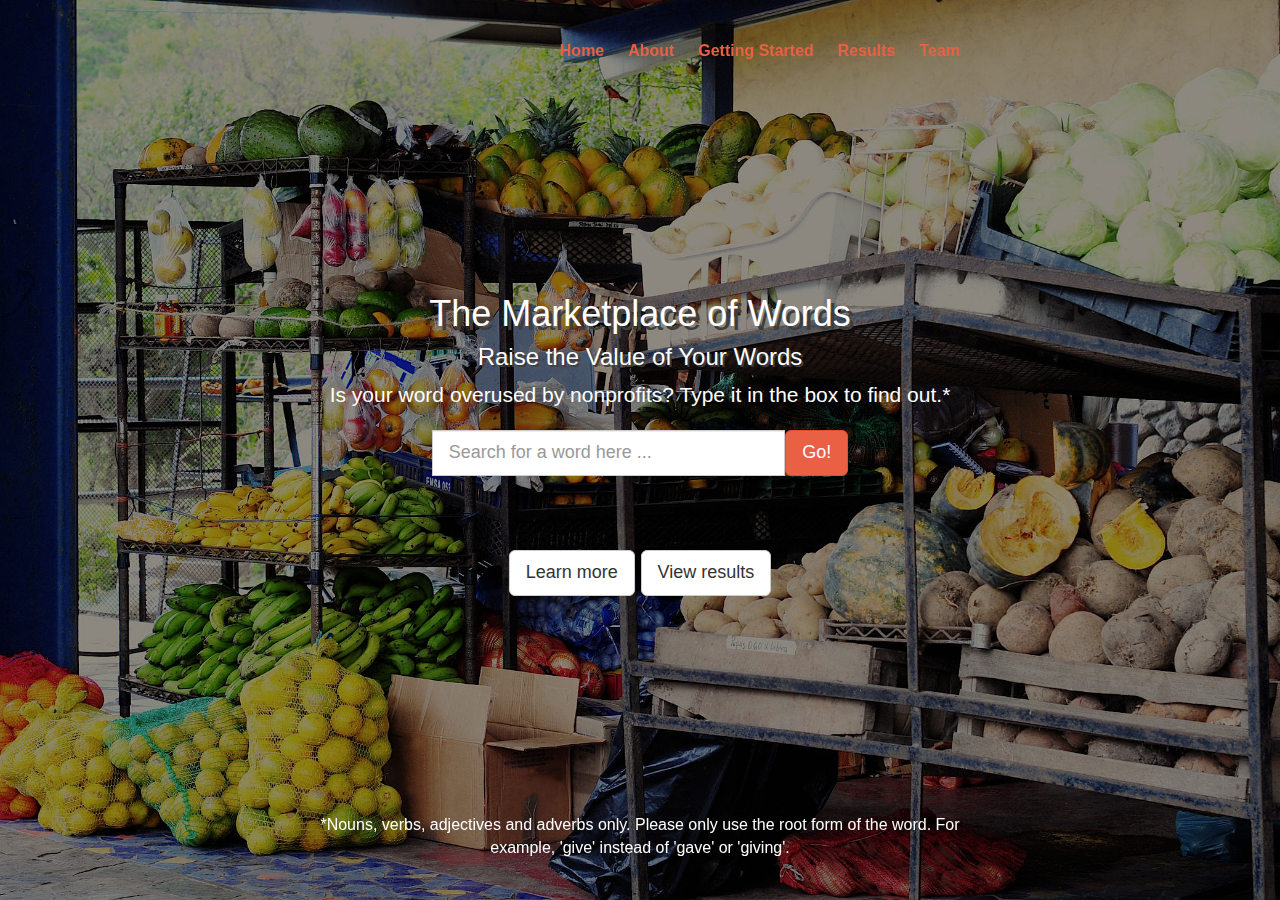
==== index.html @ 6bc228ea "Google Analytics Addition - Main Page" ====
<head>
  <meta charset="utf-8">
  <meta http-equiv="X-UA-Compatible" content="IE=edge">
  <meta name="viewport" content="width=device-width, initial-scale=1.0">
  <meta name="description" content="We created The Marketplace of Words so that nonprofits can get the most value out of their words. We counted the words nonprofits use on their websites, and found the 1000 most frequently used adjectives, adverbs, nouns and verbs. We also looked at which pronouns nonprofits use the most on their websites.">
    <meta name="author" content="Tessa Srebro">
  <link rel="shortcut icon" href="../../docs-assets/ico/favicon.png">

  <title>The Marketplace of Words</title>

  <!-- Bootstrap core CSS -->
  <link href="/assets/css/main.css" rel="stylesheet">

  <!-- HTML5 shim and Respond.js IE8 support of HTML5 elements and media queries -->
  <!--[if lt IE 9]>
    <script src="https://oss.maxcdn.com/libs/html5shiv/3.7.0/html5shiv.js"></script>
    <script src="https://oss.maxcdn.com/libs/respond.js/1.3.0/respond.min.js"></script>
  <![endif]-->
  <script>
    (function(i,s,o,g,r,a,m){i['GoogleAnalyticsObject']=r;i[r]=i[r]||function(){
    (i[r].q=i[r].q||[]).push(arguments)},i[r].l=1*new Date();a=s.createElement(o),
    m=s.getElementsByTagName(o)[0];a.async=1;a.src=g;m.parentNode.insertBefore(a,m)
    })(window,document,'script','//www.google-analytics.com/analytics.js','ga');

    ga('create', 'UA-53338718-1', 'auto');
    ga('send', 'pageview');

  </script>
</head>

<body>
  <div class="site-wrapper image-bg">
    <div class="site-wrapper-inner">
      <div class="cover-container">
        <div class="masthead clearfix">
          <div class="inner">
            <ul class="nav masthead-nav">
              <li class="active"><a href="index.html">Home</a></li>
              <li><a href="about-project.html">About</a>
              </li>
              <li><a href="getting_started.html">Getting Started</a></li>
              <li><a href="results.html">Results</a>
              </li>
              <li><a href="team.html">Team</a>
              </li>
            </ul>
          </div>
        </div>

        <div class="inner cover">
          <h1 class="cover-heading">The Marketplace of Words</h1>
          <h3 class="cover-subheading">Raise the Value of Your Words</h3>
          <p class="lead">Is your word overused by nonprofits? Type it in the box to find out.*</p>
          <div id="word-search"></div>
          <p class="lead">
            <a href="about-project.html" class="btn btn-lg btn-default">Learn more</a>
						<a href="results.html" class="btn btn-lg btn-default">View results</a>
          </p>
        </div>

        <div class="mastfoot">
          <div class="inner">
            <p>
              *Nouns, verbs, adjectives and adverbs only. Please only use the root form of the word. For example, 'give' instead of 'gave' or 'giving'.
            </p>
          </div>
        </div>

      </div>

    </div>

  </div>

  <!-- Bootstrap core JavaScript
  ================================================== -->
  <!-- Placed at the end of the document so the pages load faster -->
  <script src="https://code.jquery.com/jquery-1.10.2.min.js"></script>
  <script src="//cdnjs.cloudflare.com/ajax/libs/twitter-bootstrap/3.1.1/js/bootstrap.min.js"></script>
  <script src="assets/js/main.js"></script>



</body>
---- assets/css/main.css ----
/* Generated by less 1.7.0 */
/*! normalize.css v3.0.0 | MIT License | git.io/normalize */
html {
  font-family: sans-serif;
  -ms-text-size-adjust: 100%;
  -webkit-text-size-adjust: 100%;
}
body {
  margin: 0;
}
article,
aside,
details,
figcaption,
figure,
footer,
header,
hgroup,
main,
nav,
section,
summary {
  display: block;
}
audio,
canvas,
progress,
video {
  display: inline-block;
  vertical-align: baseline;
}
audio:not([controls]) {
  display: none;
  height: 0;
}
[hidden],
template {
  display: none;
}
a {
  background: transparent;
}
a:active,
a:hover {
  outline: 0;
}
abbr[title] {
  border-bottom: 1px dotted;
}
b,
strong {
  font-weight: bold;
}
dfn {
  font-style: italic;
}
h1 {
  font-size: 2em;
  margin: 0.67em 0;
}
mark {
  background: #ff0;
  color: #000;
}
small {
  font-size: 80%;
}
sub,
sup {
  font-size: 75%;
  line-height: 0;
  position: relative;
  vertical-align: baseline;
}
sup {
  top: -0.5em;
}
sub {
  bottom: -0.25em;
}
img {
  border: 0;
}
svg:not(:root) {
  overflow: hidden;
}
figure {
  margin: 1em 40px;
}
hr {
  -moz-box-sizing: content-box;
  box-sizing: content-box;
  height: 0;
}
pre {
  overflow: auto;
}
code,
kbd,
pre,
samp {
  font-family: monospace, monospace;
  font-size: 1em;
}
button,
input,
optgroup,
select,
textarea {
  color: inherit;
  font: inherit;
  margin: 0;
}
button {
  overflow: visible;
}
button,
select {
  text-transform: none;
}
button,
html input[type="button"],
input[type="reset"],
input[type="submit"] {
  -webkit-appearance: button;
  cursor: pointer;
}
button[disabled],
html input[disabled] {
  cursor: default;
}
button::-moz-focus-inner,
input::-moz-focus-inner {
  border: 0;
  padding: 0;
}
input {
  line-height: normal;
}
input[type="checkbox"],
input[type="radio"] {
  box-sizing: border-box;
  padding: 0;
}
input[type="number"]::-webkit-inner-spin-button,
input[type="number"]::-webkit-outer-spin-button {
  height: auto;
}
input[type="search"] {
  -webkit-appearance: textfield;
  -moz-box-sizing: content-box;
  -webkit-box-sizing: content-box;
  box-sizing: content-box;
}
input[type="search"]::-webkit-search-cancel-button,
input[type="search"]::-webkit-search-decoration {
  -webkit-appearance: none;
}
fieldset {
  border: 1px solid #c0c0c0;
  margin: 0 2px;
  padding: 0.35em 0.625em 0.75em;
}
legend {
  border: 0;
  padding: 0;
}
textarea {
  overflow: auto;
}
optgroup {
  font-weight: bold;
}
table {
  border-collapse: collapse;
  border-spacing: 0;
}
td,
th {
  padding: 0;
}
@media print {
  * {
    text-shadow: none !important;
    color: #000 !important;
    background: transparent !important;
    box-shadow: none !important;
  }
  a,
  a:visited {
    text-decoration: underline;
  }
  a[href]:after {
    content: " (" attr(href) ")";
  }
  abbr[title]:after {
    content: " (" attr(title) ")";
  }
  a[href^="javascript:"]:after,
  a[href^="#"]:after {
    content: "";
  }
  pre,
  blockquote {
    border: 1px solid #999;
    page-break-inside: avoid;
  }
  thead {
    display: table-header-group;
  }
  tr,
  img {
    page-break-inside: avoid;
  }
  img {
    max-width: 100% !important;
  }
  p,
  h2,
  h3 {
    orphans: 3;
    widows: 3;
  }
  h2,
  h3 {
    page-break-after: avoid;
  }
  select {
    background: #fff !important;
  }
  .navbar {
    display: none;
  }
  .table td,
  .table th {
    background-color: #fff !important;
  }
  .btn > .caret,
  .dropup > .btn > .caret {
    border-top-color: #000 !important;
  }
  .label {
    border: 1px solid #000;
  }
  .table {
    border-collapse: collapse !important;
  }
  .table-bordered th,
  .table-bordered td {
    border: 1px solid #ddd !important;
  }
}
* {
  -webkit-box-sizing: border-box;
  -moz-box-sizing: border-box;
  box-sizing: border-box;
}
*:before,
*:after {
  -webkit-box-sizing: border-box;
  -moz-box-sizing: border-box;
  box-sizing: border-box;
}
html {
  font-size: 62.5%;
  -webkit-tap-highlight-color: rgba(0, 0, 0, 0);
}
body {
  font-family: "Helvetica Neue", Helvetica, Arial, sans-serif;
  font-size: 14px;
  line-height: 1.42857143;
  color: #2f3440;
  background-color: #f5e5c0;
}
input,
button,
select,
textarea {
  font-family: inherit;
  font-size: inherit;
  line-height: inherit;
}
a {
  color: #ea6045;
  text-decoration: none;
}
a:hover,
a:focus {
  color: #cc3517;
  text-decoration: underline;
}
a:focus {
  outline: thin dotted;
  outline: 5px auto -webkit-focus-ring-color;
  outline-offset: -2px;
}
figure {
  margin: 0;
}
img {
  vertical-align: middle;
}
.img-responsive,
.thumbnail > img,
.thumbnail a > img,
.carousel-inner > .item > img,
.carousel-inner > .item > a > img {
  display: block;
  max-width: 100%;
  height: auto;
}
.img-rounded {
  border-radius: 6px;
}
.img-thumbnail {
  padding: 4px;
  line-height: 1.42857143;
  background-color: #f5e5c0;
  border: 1px solid #dddddd;
  border-radius: 4px;
  -webkit-transition: all 0.2s ease-in-out;
  transition: all 0.2s ease-in-out;
  display: inline-block;
  max-width: 100%;
  height: auto;
}
.img-circle {
  border-radius: 50%;
}
hr {
  margin-top: 20px;
  margin-bottom: 20px;
  border: 0;
  border-top: 1px solid #f5e5c0;
}
.sr-only {
  position: absolute;
  width: 1px;
  height: 1px;
  margin: -1px;
  padding: 0;
  overflow: hidden;
  clip: rect(0, 0, 0, 0);
  border: 0;
}
h1,
h2,
h3,
h4,
h5,
h6,
.h1,
.h2,
.h3,
.h4,
.h5,
.h6 {
  font-family: inherit;
  font-weight: 500;
  line-height: 1.1;
  color: inherit;
}
h1 small,
h2 small,
h3 small,
h4 small,
h5 small,
h6 small,
.h1 small,
.h2 small,
.h3 small,
.h4 small,
.h5 small,
.h6 small,
h1 .small,
h2 .small,
h3 .small,
h4 .small,
h5 .small,
h6 .small,
.h1 .small,
.h2 .small,
.h3 .small,
.h4 .small,
.h5 .small,
.h6 .small {
  font-weight: normal;
  line-height: 1;
  color: #999999;
}
h1,
.h1,
h2,
.h2,
h3,
.h3 {
  margin-top: 20px;
  margin-bottom: 10px;
}
h1 small,
.h1 small,
h2 small,
.h2 small,
h3 small,
.h3 small,
h1 .small,
.h1 .small,
h2 .small,
.h2 .small,
h3 .small,
.h3 .small {
  font-size: 65%;
}
h4,
.h4,
h5,
.h5,
h6,
.h6 {
  margin-top: 10px;
  margin-bottom: 10px;
}
h4 small,
.h4 small,
h5 small,
.h5 small,
h6 small,
.h6 small,
h4 .small,
.h4 .small,
h5 .small,
.h5 .small,
h6 .small,
.h6 .small {
  font-size: 75%;
}
h1,
.h1 {
  font-size: 36px;
}
h2,
.h2 {
  font-size: 30px;
}
h3,
.h3 {
  font-size: 24px;
}
h4,
.h4 {
  font-size: 18px;
}
h5,
.h5 {
  font-size: 14px;
}
h6,
.h6 {
  font-size: 12px;
}
p {
  margin: 0 0 10px;
}
.lead {
  margin-bottom: 20px;
  font-size: 16px;
  font-weight: 200;
  line-height: 1.4;
}
@media (min-width: 768px) {
  .lead {
    font-size: 21px;
  }
}
small,
.small {
  font-size: 85%;
}
cite {
  font-style: normal;
}
.text-left {
  text-align: left;
}
.text-right {
  text-align: right;
}
.text-center {
  text-align: center;
}
.text-justify {
  text-align: justify;
}
.text-muted {
  color: #999999;
}
.text-primary {
  color: #ea6045;
}
a.text-primary:hover {
  color: #e23a1a;
}
.text-success {
  color: #3c763d;
}
a.text-success:hover {
  color: #2b542c;
}
.text-info {
  color: #31708f;
}
a.text-info:hover {
  color: #245269;
}
.text-warning {
  color: #8a6d3b;
}
a.text-warning:hover {
  color: #66512c;
}
.text-danger {
  color: #a94442;
}
a.text-danger:hover {
  color: #843534;
}
.bg-primary {
  color: #fff;
  background-color: #ea6045;
}
a.bg-primary:hover {
  background-color: #e23a1a;
}
.bg-success {
  background-color: #dff0d8;
}
a.bg-success:hover {
  background-color: #c1e2b3;
}
.bg-info {
  background-color: #d9edf7;
}
a.bg-info:hover {
  background-color: #afd9ee;
}
.bg-warning {
  background-color: #fcf8e3;
}
a.bg-warning:hover {
  background-color: #f7ecb5;
}
.bg-danger {
  background-color: #f2dede;
}
a.bg-danger:hover {
  background-color: #e4b9b9;
}
.page-header {
  padding-bottom: 9px;
  margin: 40px 0 20px;
  border-bottom: 1px solid #eeeeee;
}
ul,
ol {
  margin-top: 0;
  margin-bottom: 10px;
}
ul ul,
ol ul,
ul ol,
ol ol {
  margin-bottom: 0;
}
.list-unstyled {
  padding-left: 0;
  list-style: none;
}
.list-inline {
  padding-left: 0;
  list-style: none;
  margin-left: -5px;
}
.list-inline > li {
  display: inline-block;
  padding-left: 5px;
  padding-right: 5px;
}
dl {
  margin-top: 0;
  margin-bottom: 20px;
}
dt,
dd {
  line-height: 1.42857143;
}
dt {
  font-weight: bold;
}
dd {
  margin-left: 0;
}
@media (min-width: 768px) {
  .dl-horizontal dt {
    float: left;
    width: 160px;
    clear: left;
    text-align: right;
    overflow: hidden;
    text-overflow: ellipsis;
    white-space: nowrap;
  }
  .dl-horizontal dd {
    margin-left: 180px;
  }
}
abbr[title],
abbr[data-original-title] {
  cursor: help;
  border-bottom: 1px dotted #999999;
}
.initialism {
  font-size: 90%;
  text-transform: uppercase;
}
blockquote {
  padding: 10px 20px;
  margin: 0 0 20px;
  font-size: 17.5px;
  border-left: 5px solid #eeeeee;
}
blockquote p:last-child,
blockquote ul:last-child,
blockquote ol:last-child {
  margin-bottom: 0;
}
blockquote footer,
blockquote small,
blockquote .small {
  display: block;
  font-size: 80%;
  line-height: 1.42857143;
  color: #999999;
}
blockquote footer:before,
blockquote small:before,
blockquote .small:before {
  content: '\2014 \00A0';
}
.blockquote-reverse,
blockquote.pull-right {
  padding-right: 15px;
  padding-left: 0;
  border-right: 5px solid #eeeeee;
  border-left: 0;
  text-align: right;
}
.blockquote-reverse footer:before,
blockquote.pull-right footer:before,
.blockquote-reverse small:before,
blockquote.pull-right small:before,
.blockquote-reverse .small:before,
blockquote.pull-right .small:before {
  content: '';
}
.blockquote-reverse footer:after,
blockquote.pull-right footer:after,
.blockquote-reverse small:after,
blockquote.pull-right small:after,
.blockquote-reverse .small:after,
blockquote.pull-right .small:after {
  content: '\00A0 \2014';
}
blockquote:before,
blockquote:after {
  content: "";
}
address {
  margin-bottom: 20px;
  font-style: normal;
  line-height: 1.42857143;
}
code,
kbd,
pre,
samp {
  font-family: Menlo, Monaco, Consolas, "Courier New", monospace;
}
code {
  padding: 2px 4px;
  font-size: 90%;
  color: #c7254e;
  background-color: #f9f2f4;
  white-space: nowrap;
  border-radius: 4px;
}
kbd {
  padding: 2px 4px;
  font-size: 90%;
  color: #ffffff;
  background-color: #333333;
  border-radius: 3px;
  box-shadow: inset 0 -1px 0 rgba(0, 0, 0, 0.25);
}
pre {
  display: block;
  padding: 9.5px;
  margin: 0 0 10px;
  font-size: 13px;
  line-height: 1.42857143;
  word-break: break-all;
  word-wrap: break-word;
  color: #333333;
  background-color: #f5f5f5;
  border: 1px solid #cccccc;
  border-radius: 4px;
}
pre code {
  padding: 0;
  font-size: inherit;
  color: inherit;
  white-space: pre-wrap;
  background-color: transparent;
  border-radius: 0;
}
.pre-scrollable {
  max-height: 340px;
  overflow-y: scroll;
}
.container {
  margin-right: auto;
  margin-left: auto;
  padding-left: 15px;
  padding-right: 15px;
}
@media (min-width: 768px) {
  .container {
    width: 750px;
  }
}
@media (min-width: 992px) {
  .container {
    width: 970px;
  }
}
@media (min-width: 1200px) {
  .container {
    width: 1170px;
  }
}
.container-fluid {
  margin-right: auto;
  margin-left: auto;
  padding-left: 15px;
  padding-right: 15px;
}
.row {
  margin-left: -15px;
  margin-right: -15px;
}
.col-xs-1, .col-sm-1, .col-md-1, .col-lg-1, .col-xs-2, .col-sm-2, .col-md-2, .col-lg-2, .col-xs-3, .col-sm-3, .col-md-3, .col-lg-3, .col-xs-4, .col-sm-4, .col-md-4, .col-lg-4, .col-xs-5, .col-sm-5, .col-md-5, .col-lg-5, .col-xs-6, .col-sm-6, .col-md-6, .col-lg-6, .col-xs-7, .col-sm-7, .col-md-7, .col-lg-7, .col-xs-8, .col-sm-8, .col-md-8, .col-lg-8, .col-xs-9, .col-sm-9, .col-md-9, .col-lg-9, .col-xs-10, .col-sm-10, .col-md-10, .col-lg-10, .col-xs-11, .col-sm-11, .col-md-11, .col-lg-11, .col-xs-12, .col-sm-12, .col-md-12, .col-lg-12 {
  position: relative;
  min-height: 1px;
  padding-left: 15px;
  padding-right: 15px;
}
.col-xs-1, .col-xs-2, .col-xs-3, .col-xs-4, .col-xs-5, .col-xs-6, .col-xs-7, .col-xs-8, .col-xs-9, .col-xs-10, .col-xs-11, .col-xs-12 {
  float: left;
}
.col-xs-12 {
  width: 100%;
}
.col-xs-11 {
  width: 91.66666667%;
}
.col-xs-10 {
  width: 83.33333333%;
}
.col-xs-9 {
  width: 75%;
}
.col-xs-8 {
  width: 66.66666667%;
}
.col-xs-7 {
  width: 58.33333333%;
}
.col-xs-6 {
  width: 50%;
}
.col-xs-5 {
  width: 41.66666667%;
}
.col-xs-4 {
  width: 33.33333333%;
}
.col-xs-3 {
  width: 25%;
}
.col-xs-2 {
  width: 16.66666667%;
}
.col-xs-1 {
  width: 8.33333333%;
}
.col-xs-pull-12 {
  right: 100%;
}
.col-xs-pull-11 {
  right: 91.66666667%;
}
.col-xs-pull-10 {
  right: 83.33333333%;
}
.col-xs-pull-9 {
  right: 75%;
}
.col-xs-pull-8 {
  right: 66.66666667%;
}
.col-xs-pull-7 {
  right: 58.33333333%;
}
.col-xs-pull-6 {
  right: 50%;
}
.col-xs-pull-5 {
  right: 41.66666667%;
}
.col-xs-pull-4 {
  right: 33.33333333%;
}
.col-xs-pull-3 {
  right: 25%;
}
.col-xs-pull-2 {
  right: 16.66666667%;
}
.col-xs-pull-1 {
  right: 8.33333333%;
}
.col-xs-pull-0 {
  right: 0%;
}
.col-xs-push-12 {
  left: 100%;
}
.col-xs-push-11 {
  left: 91.66666667%;
}
.col-xs-push-10 {
  left: 83.33333333%;
}
.col-xs-push-9 {
  left: 75%;
}
.col-xs-push-8 {
  left: 66.66666667%;
}
.col-xs-push-7 {
  left: 58.33333333%;
}
.col-xs-push-6 {
  left: 50%;
}
.col-xs-push-5 {
  left: 41.66666667%;
}
.col-xs-push-4 {
  left: 33.33333333%;
}
.col-xs-push-3 {
  left: 25%;
}
.col-xs-push-2 {
  left: 16.66666667%;
}
.col-xs-push-1 {
  left: 8.33333333%;
}
.col-xs-push-0 {
  left: 0%;
}
.col-xs-offset-12 {
  margin-left: 100%;
}
.col-xs-offset-11 {
  margin-left: 91.66666667%;
}
.col-xs-offset-10 {
  margin-left: 83.33333333%;
}
.col-xs-offset-9 {
  margin-left: 75%;
}
.col-xs-offset-8 {
  margin-left: 66.66666667%;
}
.col-xs-offset-7 {
  margin-left: 58.33333333%;
}
.col-xs-offset-6 {
  margin-left: 50%;
}
.col-xs-offset-5 {
  margin-left: 41.66666667%;
}
.col-xs-offset-4 {
  margin-left: 33.33333333%;
}
.col-xs-offset-3 {
  margin-left: 25%;
}
.col-xs-offset-2 {
  margin-left: 16.66666667%;
}
.col-xs-offset-1 {
  margin-left: 8.33333333%;
}
.col-xs-offset-0 {
  margin-left: 0%;
}
@media (min-width: 768px) {
  .col-sm-1, .col-sm-2, .col-sm-3, .col-sm-4, .col-sm-5, .col-sm-6, .col-sm-7, .col-sm-8, .col-sm-9, .col-sm-10, .col-sm-11, .col-sm-12 {
    float: left;
  }
  .col-sm-12 {
    width: 100%;
  }
  .col-sm-11 {
    width: 91.66666667%;
  }
  .col-sm-10 {
    width: 83.33333333%;
  }
  .col-sm-9 {
    width: 75%;
  }
  .col-sm-8 {
    width: 66.66666667%;
  }
  .col-sm-7 {
    width: 58.33333333%;
  }
  .col-sm-6 {
    width: 50%;
  }
  .col-sm-5 {
    width: 41.66666667%;
  }
  .col-sm-4 {
    width: 33.33333333%;
  }
  .col-sm-3 {
    width: 25%;
  }
  .col-sm-2 {
    width: 16.66666667%;
  }
  .col-sm-1 {
    width: 8.33333333%;
  }
  .col-sm-pull-12 {
    right: 100%;
  }
  .col-sm-pull-11 {
    right: 91.66666667%;
  }
  .col-sm-pull-10 {
    right: 83.33333333%;
  }
  .col-sm-pull-9 {
    right: 75%;
  }
  .col-sm-pull-8 {
    right: 66.66666667%;
  }
  .col-sm-pull-7 {
    right: 58.33333333%;
  }
  .col-sm-pull-6 {
    right: 50%;
  }
  .col-sm-pull-5 {
    right: 41.66666667%;
  }
  .col-sm-pull-4 {
    right: 33.33333333%;
  }
  .col-sm-pull-3 {
    right: 25%;
  }
  .col-sm-pull-2 {
    right: 16.66666667%;
  }
  .col-sm-pull-1 {
    right: 8.33333333%;
  }
  .col-sm-pull-0 {
    right: 0%;
  }
  .col-sm-push-12 {
    left: 100%;
  }
  .col-sm-push-11 {
    left: 91.66666667%;
  }
  .col-sm-push-10 {
    left: 83.33333333%;
  }
  .col-sm-push-9 {
    left: 75%;
  }
  .col-sm-push-8 {
    left: 66.66666667%;
  }
  .col-sm-push-7 {
    left: 58.33333333%;
  }
  .col-sm-push-6 {
    left: 50%;
  }
  .col-sm-push-5 {
    left: 41.66666667%;
  }
  .col-sm-push-4 {
    left: 33.33333333%;
  }
  .col-sm-push-3 {
    left: 25%;
  }
  .col-sm-push-2 {
    left: 16.66666667%;
  }
  .col-sm-push-1 {
    left: 8.33333333%;
  }
  .col-sm-push-0 {
    left: 0%;
  }
  .col-sm-offset-12 {
    margin-left: 100%;
  }
  .col-sm-offset-11 {
    margin-left: 91.66666667%;
  }
  .col-sm-offset-10 {
    margin-left: 83.33333333%;
  }
  .col-sm-offset-9 {
    margin-left: 75%;
  }
  .col-sm-offset-8 {
    margin-left: 66.66666667%;
  }
  .col-sm-offset-7 {
    margin-left: 58.33333333%;
  }
  .col-sm-offset-6 {
    margin-left: 50%;
  }
  .col-sm-offset-5 {
    margin-left: 41.66666667%;
  }
  .col-sm-offset-4 {
    margin-left: 33.33333333%;
  }
  .col-sm-offset-3 {
    margin-left: 25%;
  }
  .col-sm-offset-2 {
    margin-left: 16.66666667%;
  }
  .col-sm-offset-1 {
    margin-left: 8.33333333%;
  }
  .col-sm-offset-0 {
    margin-left: 0%;
  }
}
@media (min-width: 992px) {
  .col-md-1, .col-md-2, .col-md-3, .col-md-4, .col-md-5, .col-md-6, .col-md-7, .col-md-8, .col-md-9, .col-md-10, .col-md-11, .col-md-12 {
    float: left;
  }
  .col-md-12 {
    width: 100%;
  }
  .col-md-11 {
    width: 91.66666667%;
  }
  .col-md-10 {
    width: 83.33333333%;
  }
  .col-md-9 {
    width: 75%;
  }
  .col-md-8 {
    width: 66.66666667%;
  }
  .col-md-7 {
    width: 58.33333333%;
  }
  .col-md-6 {
    width: 50%;
  }
  .col-md-5 {
    width: 41.66666667%;
  }
  .col-md-4 {
    width: 33.33333333%;
  }
  .col-md-3 {
    width: 25%;
  }
  .col-md-2 {
    width: 16.66666667%;
  }
  .col-md-1 {
    width: 8.33333333%;
  }
  .col-md-pull-12 {
    right: 100%;
  }
  .col-md-pull-11 {
    right: 91.66666667%;
  }
  .col-md-pull-10 {
    right: 83.33333333%;
  }
  .col-md-pull-9 {
    right: 75%;
  }
  .col-md-pull-8 {
    right: 66.66666667%;
  }
  .col-md-pull-7 {
    right: 58.33333333%;
  }
  .col-md-pull-6 {
    right: 50%;
  }
  .col-md-pull-5 {
    right: 41.66666667%;
  }
  .col-md-pull-4 {
    right: 33.33333333%;
  }
  .col-md-pull-3 {
    right: 25%;
  }
  .col-md-pull-2 {
    right: 16.66666667%;
  }
  .col-md-pull-1 {
    right: 8.33333333%;
  }
  .col-md-pull-0 {
    right: 0%;
  }
  .col-md-push-12 {
    left: 100%;
  }
  .col-md-push-11 {
    left: 91.66666667%;
  }
  .col-md-push-10 {
    left: 83.33333333%;
  }
  .col-md-push-9 {
    left: 75%;
  }
  .col-md-push-8 {
    left: 66.66666667%;
  }
  .col-md-push-7 {
    left: 58.33333333%;
  }
  .col-md-push-6 {
    left: 50%;
  }
  .col-md-push-5 {
    left: 41.66666667%;
  }
  .col-md-push-4 {
    left: 33.33333333%;
  }
  .col-md-push-3 {
    left: 25%;
  }
  .col-md-push-2 {
    left: 16.66666667%;
  }
  .col-md-push-1 {
    left: 8.33333333%;
  }
  .col-md-push-0 {
    left: 0%;
  }
  .col-md-offset-12 {
    margin-left: 100%;
  }
  .col-md-offset-11 {
    margin-left: 91.66666667%;
  }
  .col-md-offset-10 {
    margin-left: 83.33333333%;
  }
  .col-md-offset-9 {
    margin-left: 75%;
  }
  .col-md-offset-8 {
    margin-left: 66.66666667%;
  }
  .col-md-offset-7 {
    margin-left: 58.33333333%;
  }
  .col-md-offset-6 {
    margin-left: 50%;
  }
  .col-md-offset-5 {
    margin-left: 41.66666667%;
  }
  .col-md-offset-4 {
    margin-left: 33.33333333%;
  }
  .col-md-offset-3 {
    margin-left: 25%;
  }
  .col-md-offset-2 {
    margin-left: 16.66666667%;
  }
  .col-md-offset-1 {
    margin-left: 8.33333333%;
  }
  .col-md-offset-0 {
    margin-left: 0%;
  }
}
@media (min-width: 1200px) {
  .col-lg-1, .col-lg-2, .col-lg-3, .col-lg-4, .col-lg-5, .col-lg-6, .col-lg-7, .col-lg-8, .col-lg-9, .col-lg-10, .col-lg-11, .col-lg-12 {
    float: left;
  }
  .col-lg-12 {
    width: 100%;
  }
  .col-lg-11 {
    width: 91.66666667%;
  }
  .col-lg-10 {
    width: 83.33333333%;
  }
  .col-lg-9 {
    width: 75%;
  }
  .col-lg-8 {
    width: 66.66666667%;
  }
  .col-lg-7 {
    width: 58.33333333%;
  }
  .col-lg-6 {
    width: 50%;
  }
  .col-lg-5 {
    width: 41.66666667%;
  }
  .col-lg-4 {
    width: 33.33333333%;
  }
  .col-lg-3 {
    width: 25%;
  }
  .col-lg-2 {
    width: 16.66666667%;
  }
  .col-lg-1 {
    width: 8.33333333%;
  }
  .col-lg-pull-12 {
    right: 100%;
  }
  .col-lg-pull-11 {
    right: 91.66666667%;
  }
  .col-lg-pull-10 {
    right: 83.33333333%;
  }
  .col-lg-pull-9 {
    right: 75%;
  }
  .col-lg-pull-8 {
    right: 66.66666667%;
  }
  .col-lg-pull-7 {
    right: 58.33333333%;
  }
  .col-lg-pull-6 {
    right: 50%;
  }
  .col-lg-pull-5 {
    right: 41.66666667%;
  }
  .col-lg-pull-4 {
    right: 33.33333333%;
  }
  .col-lg-pull-3 {
    right: 25%;
  }
  .col-lg-pull-2 {
    right: 16.66666667%;
  }
  .col-lg-pull-1 {
    right: 8.33333333%;
  }
  .col-lg-pull-0 {
    right: 0%;
  }
  .col-lg-push-12 {
    left: 100%;
  }
  .col-lg-push-11 {
    left: 91.66666667%;
  }
  .col-lg-push-10 {
    left: 83.33333333%;
  }
  .col-lg-push-9 {
    left: 75%;
  }
  .col-lg-push-8 {
    left: 66.66666667%;
  }
  .col-lg-push-7 {
    left: 58.33333333%;
  }
  .col-lg-push-6 {
    left: 50%;
  }
  .col-lg-push-5 {
    left: 41.66666667%;
  }
  .col-lg-push-4 {
    left: 33.33333333%;
  }
  .col-lg-push-3 {
    left: 25%;
  }
  .col-lg-push-2 {
    left: 16.66666667%;
  }
  .col-lg-push-1 {
    left: 8.33333333%;
  }
  .col-lg-push-0 {
    left: 0%;
  }
  .col-lg-offset-12 {
    margin-left: 100%;
  }
  .col-lg-offset-11 {
    margin-left: 91.66666667%;
  }
  .col-lg-offset-10 {
    margin-left: 83.33333333%;
  }
  .col-lg-offset-9 {
    margin-left: 75%;
  }
  .col-lg-offset-8 {
    margin-left: 66.66666667%;
  }
  .col-lg-offset-7 {
    margin-left: 58.33333333%;
  }
  .col-lg-offset-6 {
    margin-left: 50%;
  }
  .col-lg-offset-5 {
    margin-left: 41.66666667%;
  }
  .col-lg-offset-4 {
    margin-left: 33.33333333%;
  }
  .col-lg-offset-3 {
    margin-left: 25%;
  }
  .col-lg-offset-2 {
    margin-left: 16.66666667%;
  }
  .col-lg-offset-1 {
    margin-left: 8.33333333%;
  }
  .col-lg-offset-0 {
    margin-left: 0%;
  }
}
table {
  max-width: 100%;
  background-color: transparent;
}
th {
  text-align: left;
}
.table {
  width: 100%;
  margin-bottom: 20px;
}
.table > thead > tr > th,
.table > tbody > tr > th,
.table > tfoot > tr > th,
.table > thead > tr > td,
.table > tbody > tr > td,
.table > tfoot > tr > td {
  padding: 8px;
  line-height: 1.42857143;
  vertical-align: top;
  border-top: 1px solid #dddddd;
}
.table > thead > tr > th {
  vertical-align: bottom;
  border-bottom: 2px solid #dddddd;
}
.table > caption + thead > tr:first-child > th,
.table > colgroup + thead > tr:first-child > th,
.table > thead:first-child > tr:first-child > th,
.table > caption + thead > tr:first-child > td,
.table > colgroup + thead > tr:first-child > td,
.table > thead:first-child > tr:first-child > td {
  border-top: 0;
}
.table > tbody + tbody {
  border-top: 2px solid #dddddd;
}
.table .table {
  background-color: #f5e5c0;
}
.table-condensed > thead > tr > th,
.table-condensed > tbody > tr > th,
.table-condensed > tfoot > tr > th,
.table-condensed > thead > tr > td,
.table-condensed > tbody > tr > td,
.table-condensed > tfoot > tr > td {
  padding: 5px;
}
.table-bordered {
  border: 1px solid #dddddd;
}
.table-bordered > thead > tr > th,
.table-bordered > tbody > tr > th,
.table-bordered > tfoot > tr > th,
.table-bordered > thead > tr > td,
.table-bordered > tbody > tr > td,
.table-bordered > tfoot > tr > td {
  border: 1px solid #dddddd;
}
.table-bordered > thead > tr > th,
.table-bordered > thead > tr > td {
  border-bottom-width: 2px;
}
.table-striped > tbody > tr:nth-child(odd) > td,
.table-striped > tbody > tr:nth-child(odd) > th {
  background-color: #f9f9f9;
}
.table-hover > tbody > tr:hover > td,
.table-hover > tbody > tr:hover > th {
  background-color: #f5f5f5;
}
table col[class*="col-"] {
  position: static;
  float: none;
  display: table-column;
}
table td[class*="col-"],
table th[class*="col-"] {
  position: static;
  float: none;
  display: table-cell;
}
.table > thead > tr > td.active,
.table > tbody > tr > td.active,
.table > tfoot > tr > td.active,
.table > thead > tr > th.active,
.table > tbody > tr > th.active,
.table > tfoot > tr > th.active,
.table > thead > tr.active > td,
.table > tbody > tr.active > td,
.table > tfoot > tr.active > td,
.table > thead > tr.active > th,
.table > tbody > tr.active > th,
.table > tfoot > tr.active > th {
  background-color: #f5f5f5;
}
.table-hover > tbody > tr > td.active:hover,
.table-hover > tbody > tr > th.active:hover,
.table-hover > tbody > tr.active:hover > td,
.table-hover > tbody > tr.active:hover > th {
  background-color: #e8e8e8;
}
.table > thead > tr > td.success,
.table > tbody > tr > td.success,
.table > tfoot > tr > td.success,
.table > thead > tr > th.success,
.table > tbody > tr > th.success,
.table > tfoot > tr > th.success,
.table > thead > tr.success > td,
.table > tbody > tr.success > td,
.table > tfoot > tr.success > td,
.table > thead > tr.success > th,
.table > tbody > tr.success > th,
.table > tfoot > tr.success > th {
  background-color: #dff0d8;
}
.table-hover > tbody > tr > td.success:hover,
.table-hover > tbody > tr > th.success:hover,
.table-hover > tbody > tr.success:hover > td,
.table-hover > tbody > tr.success:hover > th {
  background-color: #d0e9c6;
}
.table > thead > tr > td.info,
.table > tbody > tr > td.info,
.table > tfoot > tr > td.info,
.table > thead > tr > th.info,
.table > tbody > tr > th.info,
.table > tfoot > tr > th.info,
.table > thead > tr.info > td,
.table > tbody > tr.info > td,
.table > tfoot > tr.info > td,
.table > thead > tr.info > th,
.table > tbody > tr.info > th,
.table > tfoot > tr.info > th {
  background-color: #d9edf7;
}
.table-hover > tbody > tr > td.info:hover,
.table-hover > tbody > tr > th.info:hover,
.table-hover > tbody > tr.info:hover > td,
.table-hover > tbody > tr.info:hover > th {
  background-color: #c4e3f3;
}
.table > thead > tr > td.warning,
.table > tbody > tr > td.warning,
.table > tfoot > tr > td.warning,
.table > thead > tr > th.warning,
.table > tbody > tr > th.warning,
.table > tfoot > tr > th.warning,
.table > thead > tr.warning > td,
.table > tbody > tr.warning > td,
.table > tfoot > tr.warning > td,
.table > thead > tr.warning > th,
.table > tbody > tr.warning > th,
.table > tfoot > tr.warning > th {
  background-color: #fcf8e3;
}
.table-hover > tbody > tr > td.warning:hover,
.table-hover > tbody > tr > th.warning:hover,
.table-hover > tbody > tr.warning:hover > td,
.table-hover > tbody > tr.warning:hover > th {
  background-color: #faf2cc;
}
.table > thead > tr > td.danger,
.table > tbody > tr > td.danger,
.table > tfoot > tr > td.danger,
.table > thead > tr > th.danger,
.table > tbody > tr > th.danger,
.table > tfoot > tr > th.danger,
.table > thead > tr.danger > td,
.table > tbody > tr.danger > td,
.table > tfoot > tr.danger > td,
.table > thead > tr.danger > th,
.table > tbody > tr.danger > th,
.table > tfoot > tr.danger > th {
  background-color: #f2dede;
}
.table-hover > tbody > tr > td.danger:hover,
.table-hover > tbody > tr > th.danger:hover,
.table-hover > tbody > tr.danger:hover > td,
.table-hover > tbody > tr.danger:hover > th {
  background-color: #ebcccc;
}
@media (max-width: 767px) {
  .table-responsive {
    width: 100%;
    margin-bottom: 15px;
    overflow-y: hidden;
    overflow-x: scroll;
    -ms-overflow-style: -ms-autohiding-scrollbar;
    border: 1px solid #dddddd;
    -webkit-overflow-scrolling: touch;
  }
  .table-responsive > .table {
    margin-bottom: 0;
  }
  .table-responsive > .table > thead > tr > th,
  .table-responsive > .table > tbody > tr > th,
  .table-responsive > .table > tfoot > tr > th,
  .table-responsive > .table > thead > tr > td,
  .table-responsive > .table > tbody > tr > td,
  .table-responsive > .table > tfoot > tr > td {
    white-space: nowrap;
  }
  .table-responsive > .table-bordered {
    border: 0;
  }
  .table-responsive > .table-bordered > thead > tr > th:first-child,
  .table-responsive > .table-bordered > tbody > tr > th:first-child,
  .table-responsive > .table-bordered > tfoot > tr > th:first-child,
  .table-responsive > .table-bordered > thead > tr > td:first-child,
  .table-responsive > .table-bordered > tbody > tr > td:first-child,
  .table-responsive > .table-bordered > tfoot > tr > td:first-child {
    border-left: 0;
  }
  .table-responsive > .table-bordered > thead > tr > th:last-child,
  .table-responsive > .table-bordered > tbody > tr > th:last-child,
  .table-responsive > .table-bordered > tfoot > tr > th:last-child,
  .table-responsive > .table-bordered > thead > tr > td:last-child,
  .table-responsive > .table-bordered > tbody > tr > td:last-child,
  .table-responsive > .table-bordered > tfoot > tr > td:last-child {
    border-right: 0;
  }
  .table-responsive > .table-bordered > tbody > tr:last-child > th,
  .table-responsive > .table-bordered > tfoot > tr:last-child > th,
  .table-responsive > .table-bordered > tbody > tr:last-child > td,
  .table-responsive > .table-bordered > tfoot > tr:last-child > td {
    border-bottom: 0;
  }
}
fieldset {
  padding: 0;
  margin: 0;
  border: 0;
  min-width: 0;
}
legend {
  display: block;
  width: 100%;
  padding: 0;
  margin-bottom: 20px;
  font-size: 21px;
  line-height: inherit;
  color: #333333;
  border: 0;
  border-bottom: 1px solid #e5e5e5;
}
label {
  display: inline-block;
  margin-bottom: 5px;
  font-weight: bold;
}
input[type="search"] {
  -webkit-box-sizing: border-box;
  -moz-box-sizing: border-box;
  box-sizing: border-box;
}
input[type="radio"],
input[type="checkbox"] {
  margin: 4px 0 0;
  margin-top: 1px \9;
  /* IE8-9 */
  line-height: normal;
}
input[type="file"] {
  display: block;
}
input[type="range"] {
  display: block;
  width: 100%;
}
select[multiple],
select[size] {
  height: auto;
}
input[type="file"]:focus,
input[type="radio"]:focus,
input[type="checkbox"]:focus {
  outline: thin dotted;
  outline: 5px auto -webkit-focus-ring-color;
  outline-offset: -2px;
}
output {
  display: block;
  padding-top: 7px;
  font-size: 14px;
  line-height: 1.42857143;
  color: #555555;
}
.form-control {
  display: block;
  width: 100%;
  height: 34px;
  padding: 6px 12px;
  font-size: 14px;
  line-height: 1.42857143;
  color: #555555;
  background-color: #ffffff;
  background-image: none;
  border: 1px solid #cccccc;
  border-radius: 4px;
  -webkit-box-shadow: inset 0 1px 1px rgba(0, 0, 0, 0.075);
  box-shadow: inset 0 1px 1px rgba(0, 0, 0, 0.075);
  -webkit-transition: border-color ease-in-out .15s, box-shadow ease-in-out .15s;
  transition: border-color ease-in-out .15s, box-shadow ease-in-out .15s;
}
.form-control:focus {
  border-color: #66afe9;
  outline: 0;
  -webkit-box-shadow: inset 0 1px 1px rgba(0,0,0,.075), 0 0 8px rgba(102, 175, 233, 0.6);
  box-shadow: inset 0 1px 1px rgba(0,0,0,.075), 0 0 8px rgba(102, 175, 233, 0.6);
}
.form-control::-moz-placeholder {
  color: #999999;
  opacity: 1;
}
.form-control:-ms-input-placeholder {
  color: #999999;
}
.form-control::-webkit-input-placeholder {
  color: #999999;
}
.form-control[disabled],
.form-control[readonly],
fieldset[disabled] .form-control {
  cursor: not-allowed;
  background-color: #eeeeee;
  opacity: 1;
}
textarea.form-control {
  height: auto;
}
input[type="search"] {
  -webkit-appearance: none;
}
input[type="date"] {
  line-height: 34px;
}
.form-group {
  margin-bottom: 15px;
}
.radio,
.checkbox {
  display: block;
  min-height: 20px;
  margin-top: 10px;
  margin-bottom: 10px;
  padding-left: 20px;
}
.radio label,
.checkbox label {
  display: inline;
  font-weight: normal;
  cursor: pointer;
}
.radio input[type="radio"],
.radio-inline input[type="radio"],
.checkbox input[type="checkbox"],
.checkbox-inline input[type="checkbox"] {
  float: left;
  margin-left: -20px;
}
.radio + .radio,
.checkbox + .checkbox {
  margin-top: -5px;
}
.radio-inline,
.checkbox-inline {
  display: inline-block;
  padding-left: 20px;
  margin-bottom: 0;
  vertical-align: middle;
  font-weight: normal;
  cursor: pointer;
}
.radio-inline + .radio-inline,
.checkbox-inline + .checkbox-inline {
  margin-top: 0;
  margin-left: 10px;
}
input[type="radio"][disabled],
input[type="checkbox"][disabled],
.radio[disabled],
.radio-inline[disabled],
.checkbox[disabled],
.checkbox-inline[disabled],
fieldset[disabled] input[type="radio"],
fieldset[disabled] input[type="checkbox"],
fieldset[disabled] .radio,
fieldset[disabled] .radio-inline,
fieldset[disabled] .checkbox,
fieldset[disabled] .checkbox-inline {
  cursor: not-allowed;
}
.input-sm {
  height: 30px;
  padding: 5px 10px;
  font-size: 12px;
  line-height: 1.5;
  border-radius: 3px;
}
select.input-sm {
  height: 30px;
  line-height: 30px;
}
textarea.input-sm,
select[multiple].input-sm {
  height: auto;
}
.input-lg {
  height: 46px;
  padding: 10px 16px;
  font-size: 18px;
  line-height: 1.33;
  border-radius: 6px;
}
select.input-lg {
  height: 46px;
  line-height: 46px;
}
textarea.input-lg,
select[multiple].input-lg {
  height: auto;
}
.has-feedback {
  position: relative;
}
.has-feedback .form-control {
  padding-right: 42.5px;
}
.has-feedback .form-control-feedback {
  position: absolute;
  top: 25px;
  right: 0;
  display: block;
  width: 34px;
  height: 34px;
  line-height: 34px;
  text-align: center;
}
.has-success .help-block,
.has-success .control-label,
.has-success .radio,
.has-success .checkbox,
.has-success .radio-inline,
.has-success .checkbox-inline {
  color: #3c763d;
}
.has-success .form-control {
  border-color: #3c763d;
  -webkit-box-shadow: inset 0 1px 1px rgba(0, 0, 0, 0.075);
  box-shadow: inset 0 1px 1px rgba(0, 0, 0, 0.075);
}
.has-success .form-control:focus {
  border-color: #2b542c;
  -webkit-box-shadow: inset 0 1px 1px rgba(0, 0, 0, 0.075), 0 0 6px #67b168;
  box-shadow: inset 0 1px 1px rgba(0, 0, 0, 0.075), 0 0 6px #67b168;
}
.has-success .input-group-addon {
  color: #3c763d;
  border-color: #3c763d;
  background-color: #dff0d8;
}
.has-success .form-control-feedback {
  color: #3c763d;
}
.has-warning .help-block,
.has-warning .control-label,
.has-warning .radio,
.has-warning .checkbox,
.has-warning .radio-inline,
.has-warning .checkbox-inline {
  color: #8a6d3b;
}
.has-warning .form-control {
  border-color: #8a6d3b;
  -webkit-box-shadow: inset 0 1px 1px rgba(0, 0, 0, 0.075);
  box-shadow: inset 0 1px 1px rgba(0, 0, 0, 0.075);
}
.has-warning .form-control:focus {
  border-color: #66512c;
  -webkit-box-shadow: inset 0 1px 1px rgba(0, 0, 0, 0.075), 0 0 6px #c0a16b;
  box-shadow: inset 0 1px 1px rgba(0, 0, 0, 0.075), 0 0 6px #c0a16b;
}
.has-warning .input-group-addon {
  color: #8a6d3b;
  border-color: #8a6d3b;
  background-color: #fcf8e3;
}
.has-warning .form-control-feedback {
  color: #8a6d3b;
}
.has-error .help-block,
.has-error .control-label,
.has-error .radio,
.has-error .checkbox,
.has-error .radio-inline,
.has-error .checkbox-inline {
  color: #a94442;
}
.has-error .form-control {
  border-color: #a94442;
  -webkit-box-shadow: inset 0 1px 1px rgba(0, 0, 0, 0.075);
  box-shadow: inset 0 1px 1px rgba(0, 0, 0, 0.075);
}
.has-error .form-control:focus {
  border-color: #843534;
  -webkit-box-shadow: inset 0 1px 1px rgba(0, 0, 0, 0.075), 0 0 6px #ce8483;
  box-shadow: inset 0 1px 1px rgba(0, 0, 0, 0.075), 0 0 6px #ce8483;
}
.has-error .input-group-addon {
  color: #a94442;
  border-color: #a94442;
  background-color: #f2dede;
}
.has-error .form-control-feedback {
  color: #a94442;
}
.form-control-static {
  margin-bottom: 0;
}
.help-block {
  display: block;
  margin-top: 5px;
  margin-bottom: 10px;
  color: #65708a;
}
@media (min-width: 768px) {
  .form-inline .form-group {
    display: inline-block;
    margin-bottom: 0;
    vertical-align: middle;
  }
  .form-inline .form-control {
    display: inline-block;
    width: auto;
    vertical-align: middle;
  }
  .form-inline .input-group > .form-control {
    width: 100%;
  }
  .form-inline .control-label {
    margin-bottom: 0;
    vertical-align: middle;
  }
  .form-inline .radio,
  .form-inline .checkbox {
    display: inline-block;
    margin-top: 0;
    margin-bottom: 0;
    padding-left: 0;
    vertical-align: middle;
  }
  .form-inline .radio input[type="radio"],
  .form-inline .checkbox input[type="checkbox"] {
    float: none;
    margin-left: 0;
  }
  .form-inline .has-feedback .form-control-feedback {
    top: 0;
  }
}
.form-horizontal .control-label,
.form-horizontal .radio,
.form-horizontal .checkbox,
.form-horizontal .radio-inline,
.form-horizontal .checkbox-inline {
  margin-top: 0;
  margin-bottom: 0;
  padding-top: 7px;
}
.form-horizontal .radio,
.form-horizontal .checkbox {
  min-height: 27px;
}
.form-horizontal .form-group {
  margin-left: -15px;
  margin-right: -15px;
}
.form-horizontal .form-control-static {
  padding-top: 7px;
}
@media (min-width: 768px) {
  .form-horizontal .control-label {
    text-align: right;
  }
}
.form-horizontal .has-feedback .form-control-feedback {
  top: 0;
  right: 15px;
}
.btn {
  display: inline-block;
  margin-bottom: 0;
  font-weight: normal;
  text-align: center;
  vertical-align: middle;
  cursor: pointer;
  background-image: none;
  border: 1px solid transparent;
  white-space: nowrap;
  padding: 6px 12px;
  font-size: 14px;
  line-height: 1.42857143;
  border-radius: 4px;
  -webkit-user-select: none;
  -moz-user-select: none;
  -ms-user-select: none;
  user-select: none;
}
.btn:focus,
.btn:active:focus,
.btn.active:focus {
  outline: thin dotted;
  outline: 5px auto -webkit-focus-ring-color;
  outline-offset: -2px;
}
.btn:hover,
.btn:focus {
  color: #333333;
  text-decoration: none;
}
.btn:active,
.btn.active {
  outline: 0;
  background-image: none;
  -webkit-box-shadow: inset 0 3px 5px rgba(0, 0, 0, 0.125);
  box-shadow: inset 0 3px 5px rgba(0, 0, 0, 0.125);
}
.btn.disabled,
.btn[disabled],
fieldset[disabled] .btn {
  cursor: not-allowed;
  pointer-events: none;
  opacity: 0.65;
  filter: alpha(opacity=65);
  -webkit-box-shadow: none;
  box-shadow: none;
}
.btn-default {
  color: #333333;
  background-color: #ffffff;
  border-color: #cccccc;
}
.btn-default:hover,
.btn-default:focus,
.btn-default:active,
.btn-default.active,
.open .dropdown-toggle.btn-default {
  color: #333333;
  background-color: #ebebeb;
  border-color: #adadad;
}
.btn-default:active,
.btn-default.active,
.open .dropdown-toggle.btn-default {
  background-image: none;
}
.btn-default.disabled,
.btn-default[disabled],
fieldset[disabled] .btn-default,
.btn-default.disabled:hover,
.btn-default[disabled]:hover,
fieldset[disabled] .btn-default:hover,
.btn-default.disabled:focus,
.btn-default[disabled]:focus,
fieldset[disabled] .btn-default:focus,
.btn-default.disabled:active,
.btn-default[disabled]:active,
fieldset[disabled] .btn-default:active,
.btn-default.disabled.active,
.btn-default[disabled].active,
fieldset[disabled] .btn-default.active {
  background-color: #ffffff;
  border-color: #cccccc;
}
.btn-default .badge {
  color: #ffffff;
  background-color: #333333;
}
.btn-primary {
  color: #ffffff;
  background-color: #ea6045;
  border-color: #e74c2e;
}
.btn-primary:hover,
.btn-primary:focus,
.btn-primary:active,
.btn-primary.active,
.open .dropdown-toggle.btn-primary {
  color: #ffffff;
  background-color: #e64120;
  border-color: #c23216;
}
.btn-primary:active,
.btn-primary.active,
.open .dropdown-toggle.btn-primary {
  background-image: none;
}
.btn-primary.disabled,
.btn-primary[disabled],
fieldset[disabled] .btn-primary,
.btn-primary.disabled:hover,
.btn-primary[disabled]:hover,
fieldset[disabled] .btn-primary:hover,
.btn-primary.disabled:focus,
.btn-primary[disabled]:focus,
fieldset[disabled] .btn-primary:focus,
.btn-primary.disabled:active,
.btn-primary[disabled]:active,
fieldset[disabled] .btn-primary:active,
.btn-primary.disabled.active,
.btn-primary[disabled].active,
fieldset[disabled] .btn-primary.active {
  background-color: #ea6045;
  border-color: #e74c2e;
}
.btn-primary .badge {
  color: #ea6045;
  background-color: #ffffff;
}
.btn-success {
  color: #ffffff;
  background-color: #5cb85c;
  border-color: #4cae4c;
}
.btn-success:hover,
.btn-success:focus,
.btn-success:active,
.btn-success.active,
.open .dropdown-toggle.btn-success {
  color: #ffffff;
  background-color: #47a447;
  border-color: #398439;
}
.btn-success:active,
.btn-success.active,
.open .dropdown-toggle.btn-success {
  background-image: none;
}
.btn-success.disabled,
.btn-success[disabled],
fieldset[disabled] .btn-success,
.btn-success.disabled:hover,
.btn-success[disabled]:hover,
fieldset[disabled] .btn-success:hover,
.btn-success.disabled:focus,
.btn-success[disabled]:focus,
fieldset[disabled] .btn-success:focus,
.btn-success.disabled:active,
.btn-success[disabled]:active,
fieldset[disabled] .btn-success:active,
.btn-success.disabled.active,
.btn-success[disabled].active,
fieldset[disabled] .btn-success.active {
  background-color: #5cb85c;
  border-color: #4cae4c;
}
.btn-success .badge {
  color: #5cb85c;
  background-color: #ffffff;
}
.btn-info {
  color: #ffffff;
  background-color: #5bc0de;
  border-color: #46b8da;
}
.btn-info:hover,
.btn-info:focus,
.btn-info:active,
.btn-info.active,
.open .dropdown-toggle.btn-info {
  color: #ffffff;
  background-color: #39b3d7;
  border-color: #269abc;
}
.btn-info:active,
.btn-info.active,
.open .dropdown-toggle.btn-info {
  background-image: none;
}
.btn-info.disabled,
.btn-info[disabled],
fieldset[disabled] .btn-info,
.btn-info.disabled:hover,
.btn-info[disabled]:hover,
fieldset[disabled] .btn-info:hover,
.btn-info.disabled:focus,
.btn-info[disabled]:focus,
fieldset[disabled] .btn-info:focus,
.btn-info.disabled:active,
.btn-info[disabled]:active,
fieldset[disabled] .btn-info:active,
.btn-info.disabled.active,
.btn-info[disabled].active,
fieldset[disabled] .btn-info.active {
  background-color: #5bc0de;
  border-color: #46b8da;
}
.btn-info .badge {
  color: #5bc0de;
  background-color: #ffffff;
}
.btn-warning {
  color: #ffffff;
  background-color: #f0ad4e;
  border-color: #eea236;
}
.btn-warning:hover,
.btn-warning:focus,
.btn-warning:active,
.btn-warning.active,
.open .dropdown-toggle.btn-warning {
  color: #ffffff;
  background-color: #ed9c28;
  border-color: #d58512;
}
.btn-warning:active,
.btn-warning.active,
.open .dropdown-toggle.btn-warning {
  background-image: none;
}
.btn-warning.disabled,
.btn-warning[disabled],
fieldset[disabled] .btn-warning,
.btn-warning.disabled:hover,
.btn-warning[disabled]:hover,
fieldset[disabled] .btn-warning:hover,
.btn-warning.disabled:focus,
.btn-warning[disabled]:focus,
fieldset[disabled] .btn-warning:focus,
.btn-warning.disabled:active,
.btn-warning[disabled]:active,
fieldset[disabled] .btn-warning:active,
.btn-warning.disabled.active,
.btn-warning[disabled].active,
fieldset[disabled] .btn-warning.active {
  background-color: #f0ad4e;
  border-color: #eea236;
}
.btn-warning .badge {
  color: #f0ad4e;
  background-color: #ffffff;
}
.btn-danger {
  color: #ffffff;
  background-color: #d9534f;
  border-color: #d43f3a;
}
.btn-danger:hover,
.btn-danger:focus,
.btn-danger:active,
.btn-danger.active,
.open .dropdown-toggle.btn-danger {
  color: #ffffff;
  background-color: #d2322d;
  border-color: #ac2925;
}
.btn-danger:active,
.btn-danger.active,
.open .dropdown-toggle.btn-danger {
  background-image: none;
}
.btn-danger.disabled,
.btn-danger[disabled],
fieldset[disabled] .btn-danger,
.btn-danger.disabled:hover,
.btn-danger[disabled]:hover,
fieldset[disabled] .btn-danger:hover,
.btn-danger.disabled:focus,
.btn-danger[disabled]:focus,
fieldset[disabled] .btn-danger:focus,
.btn-danger.disabled:active,
.btn-danger[disabled]:active,
fieldset[disabled] .btn-danger:active,
.btn-danger.disabled.active,
.btn-danger[disabled].active,
fieldset[disabled] .btn-danger.active {
  background-color: #d9534f;
  border-color: #d43f3a;
}
.btn-danger .badge {
  color: #d9534f;
  background-color: #ffffff;
}
.btn-link {
  color: #ea6045;
  font-weight: normal;
  cursor: pointer;
  border-radius: 0;
}
.btn-link,
.btn-link:active,
.btn-link[disabled],
fieldset[disabled] .btn-link {
  background-color: transparent;
  -webkit-box-shadow: none;
  box-shadow: none;
}
.btn-link,
.btn-link:hover,
.btn-link:focus,
.btn-link:active {
  border-color: transparent;
}
.btn-link:hover,
.btn-link:focus {
  color: #cc3517;
  text-decoration: underline;
  background-color: transparent;
}
.btn-link[disabled]:hover,
fieldset[disabled] .btn-link:hover,
.btn-link[disabled]:focus,
fieldset[disabled] .btn-link:focus {
  color: #999999;
  text-decoration: none;
}
.btn-lg,
.btn-group-lg > .btn {
  padding: 10px 16px;
  font-size: 18px;
  line-height: 1.33;
  border-radius: 6px;
}
.btn-sm,
.btn-group-sm > .btn {
  padding: 5px 10px;
  font-size: 12px;
  line-height: 1.5;
  border-radius: 3px;
}
.btn-xs,
.btn-group-xs > .btn {
  padding: 1px 5px;
  font-size: 12px;
  line-height: 1.5;
  border-radius: 3px;
}
.btn-block {
  display: block;
  width: 100%;
  padding-left: 0;
  padding-right: 0;
}
.btn-block + .btn-block {
  margin-top: 5px;
}
input[type="submit"].btn-block,
input[type="reset"].btn-block,
input[type="button"].btn-block {
  width: 100%;
}
.fade {
  opacity: 0;
  -webkit-transition: opacity 0.15s linear;
  transition: opacity 0.15s linear;
}
.fade.in {
  opacity: 1;
}
.collapse {
  display: none;
}
.collapse.in {
  display: block;
}
.collapsing {
  position: relative;
  height: 0;
  overflow: hidden;
  -webkit-transition: height 0.35s ease;
  transition: height 0.35s ease;
}
@font-face {
  font-family: 'Glyphicons Halflings';
  src: url('../fonts/glyphicons-halflings-regular.eot');
  src: url('../fonts/glyphicons-halflings-regular.eot?#iefix') format('embedded-opentype'), url('../fonts/glyphicons-halflings-regular.woff') format('woff'), url('../fonts/glyphicons-halflings-regular.ttf') format('truetype'), url('../fonts/glyphicons-halflings-regular.svg#glyphicons_halflingsregular') format('svg');
}
.glyphicon {
  position: relative;
  top: 1px;
  display: inline-block;
  font-family: 'Glyphicons Halflings';
  font-style: normal;
  font-weight: normal;
  line-height: 1;
  -webkit-font-smoothing: antialiased;
  -moz-osx-font-smoothing: grayscale;
}
.glyphicon-asterisk:before {
  content: "\2a";
}
.glyphicon-plus:before {
  content: "\2b";
}
.glyphicon-euro:before {
  content: "\20ac";
}
.glyphicon-minus:before {
  content: "\2212";
}
.glyphicon-cloud:before {
  content: "\2601";
}
.glyphicon-envelope:before {
  content: "\2709";
}
.glyphicon-pencil:before {
  content: "\270f";
}
.glyphicon-glass:before {
  content: "\e001";
}
.glyphicon-music:before {
  content: "\e002";
}
.glyphicon-search:before {
  content: "\e003";
}
.glyphicon-heart:before {
  content: "\e005";
}
.glyphicon-star:before {
  content: "\e006";
}
.glyphicon-star-empty:before {
  content: "\e007";
}
.glyphicon-user:before {
  content: "\e008";
}
.glyphicon-film:before {
  content: "\e009";
}
.glyphicon-th-large:before {
  content: "\e010";
}
.glyphicon-th:before {
  content: "\e011";
}
.glyphicon-th-list:before {
  content: "\e012";
}
.glyphicon-ok:before {
  content: "\e013";
}
.glyphicon-remove:before {
  content: "\e014";
}
.glyphicon-zoom-in:before {
  content: "\e015";
}
.glyphicon-zoom-out:before {
  content: "\e016";
}
.glyphicon-off:before {
  content: "\e017";
}
.glyphicon-signal:before {
  content: "\e018";
}
.glyphicon-cog:before {
  content: "\e019";
}
.glyphicon-trash:before {
  content: "\e020";
}
.glyphicon-home:before {
  content: "\e021";
}
.glyphicon-file:before {
  content: "\e022";
}
.glyphicon-time:before {
  content: "\e023";
}
.glyphicon-road:before {
  content: "\e024";
}
.glyphicon-download-alt:before {
  content: "\e025";
}
.glyphicon-download:before {
  content: "\e026";
}
.glyphicon-upload:before {
  content: "\e027";
}
.glyphicon-inbox:before {
  content: "\e028";
}
.glyphicon-play-circle:before {
  content: "\e029";
}
.glyphicon-repeat:before {
  content: "\e030";
}
.glyphicon-refresh:before {
  content: "\e031";
}
.glyphicon-list-alt:before {
  content: "\e032";
}
.glyphicon-lock:before {
  content: "\e033";
}
.glyphicon-flag:before {
  content: "\e034";
}
.glyphicon-headphones:before {
  content: "\e035";
}
.glyphicon-volume-off:before {
  content: "\e036";
}
.glyphicon-volume-down:before {
  content: "\e037";
}
.glyphicon-volume-up:before {
  content: "\e038";
}
.glyphicon-qrcode:before {
  content: "\e039";
}
.glyphicon-barcode:before {
  content: "\e040";
}
.glyphicon-tag:before {
  content: "\e041";
}
.glyphicon-tags:before {
  content: "\e042";
}
.glyphicon-book:before {
  content: "\e043";
}
.glyphicon-bookmark:before {
  content: "\e044";
}
.glyphicon-print:before {
  content: "\e045";
}
.glyphicon-camera:before {
  content: "\e046";
}
.glyphicon-font:before {
  content: "\e047";
}
.glyphicon-bold:before {
  content: "\e048";
}
.glyphicon-italic:before {
  content: "\e049";
}
.glyphicon-text-height:before {
  content: "\e050";
}
.glyphicon-text-width:before {
  content: "\e051";
}
.glyphicon-align-left:before {
  content: "\e052";
}
.glyphicon-align-center:before {
  content: "\e053";
}
.glyphicon-align-right:before {
  content: "\e054";
}
.glyphicon-align-justify:before {
  content: "\e055";
}
.glyphicon-list:before {
  content: "\e056";
}
.glyphicon-indent-left:before {
  content: "\e057";
}
.glyphicon-indent-right:before {
  content: "\e058";
}
.glyphicon-facetime-video:before {
  content: "\e059";
}
.glyphicon-picture:before {
  content: "\e060";
}
.glyphicon-map-marker:before {
  content: "\e062";
}
.glyphicon-adjust:before {
  content: "\e063";
}
.glyphicon-tint:before {
  content: "\e064";
}
.glyphicon-edit:before {
  content: "\e065";
}
.glyphicon-share:before {
  content: "\e066";
}
.glyphicon-check:before {
  content: "\e067";
}
.glyphicon-move:before {
  content: "\e068";
}
.glyphicon-step-backward:before {
  content: "\e069";
}
.glyphicon-fast-backward:before {
  content: "\e070";
}
.glyphicon-backward:before {
  content: "\e071";
}
.glyphicon-play:before {
  content: "\e072";
}
.glyphicon-pause:before {
  content: "\e073";
}
.glyphicon-stop:before {
  content: "\e074";
}
.glyphicon-forward:before {
  content: "\e075";
}
.glyphicon-fast-forward:before {
  content: "\e076";
}
.glyphicon-step-forward:before {
  content: "\e077";
}
.glyphicon-eject:before {
  content: "\e078";
}
.glyphicon-chevron-left:before {
  content: "\e079";
}
.glyphicon-chevron-right:before {
  content: "\e080";
}
.glyphicon-plus-sign:before {
  content: "\e081";
}
.glyphicon-minus-sign:before {
  content: "\e082";
}
.glyphicon-remove-sign:before {
  content: "\e083";
}
.glyphicon-ok-sign:before {
  content: "\e084";
}
.glyphicon-question-sign:before {
  content: "\e085";
}
.glyphicon-info-sign:before {
  content: "\e086";
}
.glyphicon-screenshot:before {
  content: "\e087";
}
.glyphicon-remove-circle:before {
  content: "\e088";
}
.glyphicon-ok-circle:before {
  content: "\e089";
}
.glyphicon-ban-circle:before {
  content: "\e090";
}
.glyphicon-arrow-left:before {
  content: "\e091";
}
.glyphicon-arrow-right:before {
  content: "\e092";
}
.glyphicon-arrow-up:before {
  content: "\e093";
}
.glyphicon-arrow-down:before {
  content: "\e094";
}
.glyphicon-share-alt:before {
  content: "\e095";
}
.glyphicon-resize-full:before {
  content: "\e096";
}
.glyphicon-resize-small:before {
  content: "\e097";
}
.glyphicon-exclamation-sign:before {
  content: "\e101";
}
.glyphicon-gift:before {
  content: "\e102";
}
.glyphicon-leaf:before {
  content: "\e103";
}
.glyphicon-fire:before {
  content: "\e104";
}
.glyphicon-eye-open:before {
  content: "\e105";
}
.glyphicon-eye-close:before {
  content: "\e106";
}
.glyphicon-warning-sign:before {
  content: "\e107";
}
.glyphicon-plane:before {
  content: "\e108";
}
.glyphicon-calendar:before {
  content: "\e109";
}
.glyphicon-random:before {
  content: "\e110";
}
.glyphicon-comment:before {
  content: "\e111";
}
.glyphicon-magnet:before {
  content: "\e112";
}
.glyphicon-chevron-up:before {
  content: "\e113";
}
.glyphicon-chevron-down:before {
  content: "\e114";
}
.glyphicon-retweet:before {
  content: "\e115";
}
.glyphicon-shopping-cart:before {
  content: "\e116";
}
.glyphicon-folder-close:before {
  content: "\e117";
}
.glyphicon-folder-open:before {
  content: "\e118";
}
.glyphicon-resize-vertical:before {
  content: "\e119";
}
.glyphicon-resize-horizontal:before {
  content: "\e120";
}
.glyphicon-hdd:before {
  content: "\e121";
}
.glyphicon-bullhorn:before {
  content: "\e122";
}
.glyphicon-bell:before {
  content: "\e123";
}
.glyphicon-certificate:before {
  content: "\e124";
}
.glyphicon-thumbs-up:before {
  content: "\e125";
}
.glyphicon-thumbs-down:before {
  content: "\e126";
}
.glyphicon-hand-right:before {
  content: "\e127";
}
.glyphicon-hand-left:before {
  content: "\e128";
}
.glyphicon-hand-up:before {
  content: "\e129";
}
.glyphicon-hand-down:before {
  content: "\e130";
}
.glyphicon-circle-arrow-right:before {
  content: "\e131";
}
.glyphicon-circle-arrow-left:before {
  content: "\e132";
}
.glyphicon-circle-arrow-up:before {
  content: "\e133";
}
.glyphicon-circle-arrow-down:before {
  content: "\e134";
}
.glyphicon-globe:before {
  content: "\e135";
}
.glyphicon-wrench:before {
  content: "\e136";
}
.glyphicon-tasks:before {
  content: "\e137";
}
.glyphicon-filter:before {
  content: "\e138";
}
.glyphicon-briefcase:before {
  content: "\e139";
}
.glyphicon-fullscreen:before {
  content: "\e140";
}
.glyphicon-dashboard:before {
  content: "\e141";
}
.glyphicon-paperclip:before {
  content: "\e142";
}
.glyphicon-heart-empty:before {
  content: "\e143";
}
.glyphicon-link:before {
  content: "\e144";
}
.glyphicon-phone:before {
  content: "\e145";
}
.glyphicon-pushpin:before {
  content: "\e146";
}
.glyphicon-usd:before {
  content: "\e148";
}
.glyphicon-gbp:before {
  content: "\e149";
}
.glyphicon-sort:before {
  content: "\e150";
}
.glyphicon-sort-by-alphabet:before {
  content: "\e151";
}
.glyphicon-sort-by-alphabet-alt:before {
  content: "\e152";
}
.glyphicon-sort-by-order:before {
  content: "\e153";
}
.glyphicon-sort-by-order-alt:before {
  content: "\e154";
}
.glyphicon-sort-by-attributes:before {
  content: "\e155";
}
.glyphicon-sort-by-attributes-alt:before {
  content: "\e156";
}
.glyphicon-unchecked:before {
  content: "\e157";
}
.glyphicon-expand:before {
  content: "\e158";
}
.glyphicon-collapse-down:before {
  content: "\e159";
}
.glyphicon-collapse-up:before {
  content: "\e160";
}
.glyphicon-log-in:before {
  content: "\e161";
}
.glyphicon-flash:before {
  content: "\e162";
}
.glyphicon-log-out:before {
  content: "\e163";
}
.glyphicon-new-window:before {
  content: "\e164";
}
.glyphicon-record:before {
  content: "\e165";
}
.glyphicon-save:before {
  content: "\e166";
}
.glyphicon-open:before {
  content: "\e167";
}
.glyphicon-saved:before {
  content: "\e168";
}
.glyphicon-import:before {
  content: "\e169";
}
.glyphicon-export:before {
  content: "\e170";
}
.glyphicon-send:before {
  content: "\e171";
}
.glyphicon-floppy-disk:before {
  content: "\e172";
}
.glyphicon-floppy-saved:before {
  content: "\e173";
}
.glyphicon-floppy-remove:before {
  content: "\e174";
}
.glyphicon-floppy-save:before {
  content: "\e175";
}
.glyphicon-floppy-open:before {
  content: "\e176";
}
.glyphicon-credit-card:before {
  content: "\e177";
}
.glyphicon-transfer:before {
  content: "\e178";
}
.glyphicon-cutlery:before {
  content: "\e179";
}
.glyphicon-header:before {
  content: "\e180";
}
.glyphicon-compressed:before {
  content: "\e181";
}
.glyphicon-earphone:before {
  content: "\e182";
}
.glyphicon-phone-alt:before {
  content: "\e183";
}
.glyphicon-tower:before {
  content: "\e184";
}
.glyphicon-stats:before {
  content: "\e185";
}
.glyphicon-sd-video:before {
  content: "\e186";
}
.glyphicon-hd-video:before {
  content: "\e187";
}
.glyphicon-subtitles:before {
  content: "\e188";
}
.glyphicon-sound-stereo:before {
  content: "\e189";
}
.glyphicon-sound-dolby:before {
  content: "\e190";
}
.glyphicon-sound-5-1:before {
  content: "\e191";
}
.glyphicon-sound-6-1:before {
  content: "\e192";
}
.glyphicon-sound-7-1:before {
  content: "\e193";
}
.glyphicon-copyright-mark:before {
  content: "\e194";
}
.glyphicon-registration-mark:before {
  content: "\e195";
}
.glyphicon-cloud-download:before {
  content: "\e197";
}
.glyphicon-cloud-upload:before {
  content: "\e198";
}
.glyphicon-tree-conifer:before {
  content: "\e199";
}
.glyphicon-tree-deciduous:before {
  content: "\e200";
}
.caret {
  display: inline-block;
  width: 0;
  height: 0;
  margin-left: 2px;
  vertical-align: middle;
  border-top: 4px solid;
  border-right: 4px solid transparent;
  border-left: 4px solid transparent;
}
.dropdown {
  position: relative;
}
.dropdown-toggle:focus {
  outline: 0;
}
.dropdown-menu {
  position: absolute;
  top: 100%;
  left: 0;
  z-index: 1000;
  display: none;
  float: left;
  min-width: 160px;
  padding: 5px 0;
  margin: 2px 0 0;
  list-style: none;
  font-size: 14px;
  background-color: #2f3440;
  border: 1px solid #cccccc;
  border: 1px solid rgba(0, 0, 0, 0.15);
  border-radius: 4px;
  -webkit-box-shadow: 0 6px 12px rgba(0, 0, 0, 0.175);
  box-shadow: 0 6px 12px rgba(0, 0, 0, 0.175);
  background-clip: padding-box;
}
.dropdown-menu.pull-right {
  right: 0;
  left: auto;
}
.dropdown-menu .divider {
  height: 1px;
  margin: 9px 0;
  overflow: hidden;
  background-color: #e5e5e5;
}
.dropdown-menu > li > a {
  display: block;
  padding: 3px 20px;
  clear: both;
  font-weight: normal;
  line-height: 1.42857143;
  color: #f8ca4d;
  white-space: nowrap;
}
.dropdown-menu > li > a:hover,
.dropdown-menu > li > a:focus {
  text-decoration: none;
  color: #ffffff;
  background-color: #ea6045;
}
.dropdown-menu > .active > a,
.dropdown-menu > .active > a:hover,
.dropdown-menu > .active > a:focus {
  color: #ffffff;
  text-decoration: none;
  outline: 0;
  background-color: #ea6045;
}
.dropdown-menu > .disabled > a,
.dropdown-menu > .disabled > a:hover,
.dropdown-menu > .disabled > a:focus {
  color: #999999;
}
.dropdown-menu > .disabled > a:hover,
.dropdown-menu > .disabled > a:focus {
  text-decoration: none;
  background-color: transparent;
  background-image: none;
  filter: progid:DXImageTransform.Microsoft.gradient(enabled = false);
  cursor: not-allowed;
}
.open > .dropdown-menu {
  display: block;
}
.open > a {
  outline: 0;
}
.dropdown-menu-right {
  left: auto;
  right: 0;
}
.dropdown-menu-left {
  left: 0;
  right: auto;
}
.dropdown-header {
  display: block;
  padding: 3px 20px;
  font-size: 12px;
  line-height: 1.42857143;
  color: #999999;
}
.dropdown-backdrop {
  position: fixed;
  left: 0;
  right: 0;
  bottom: 0;
  top: 0;
  z-index: 990;
}
.pull-right > .dropdown-menu {
  right: 0;
  left: auto;
}
.dropup .caret,
.navbar-fixed-bottom .dropdown .caret {
  border-top: 0;
  border-bottom: 4px solid;
  content: "";
}
.dropup .dropdown-menu,
.navbar-fixed-bottom .dropdown .dropdown-menu {
  top: auto;
  bottom: 100%;
  margin-bottom: 1px;
}
@media (min-width: 768px) {
  .navbar-right .dropdown-menu {
    left: auto;
    right: 0;
  }
  .navbar-right .dropdown-menu-left {
    left: 0;
    right: auto;
  }
}
.btn-group,
.btn-group-vertical {
  position: relative;
  display: inline-block;
  vertical-align: middle;
}
.btn-group > .btn,
.btn-group-vertical > .btn {
  position: relative;
  float: left;
}
.btn-group > .btn:hover,
.btn-group-vertical > .btn:hover,
.btn-group > .btn:focus,
.btn-group-vertical > .btn:focus,
.btn-group > .btn:active,
.btn-group-vertical > .btn:active,
.btn-group > .btn.active,
.btn-group-vertical > .btn.active {
  z-index: 2;
}
.btn-group > .btn:focus,
.btn-group-vertical > .btn:focus {
  outline: none;
}
.btn-group .btn + .btn,
.btn-group .btn + .btn-group,
.btn-group .btn-group + .btn,
.btn-group .btn-group + .btn-group {
  margin-left: -1px;
}
.btn-toolbar {
  margin-left: -5px;
}
.btn-toolbar .btn-group,
.btn-toolbar .input-group {
  float: left;
}
.btn-toolbar > .btn,
.btn-toolbar > .btn-group,
.btn-toolbar > .input-group {
  margin-left: 5px;
}
.btn-group > .btn:not(:first-child):not(:last-child):not(.dropdown-toggle) {
  border-radius: 0;
}
.btn-group > .btn:first-child {
  margin-left: 0;
}
.btn-group > .btn:first-child:not(:last-child):not(.dropdown-toggle) {
  border-bottom-right-radius: 0;
  border-top-right-radius: 0;
}
.btn-group > .btn:last-child:not(:first-child),
.btn-group > .dropdown-toggle:not(:first-child) {
  border-bottom-left-radius: 0;
  border-top-left-radius: 0;
}
.btn-group > .btn-group {
  float: left;
}
.btn-group > .btn-group:not(:first-child):not(:last-child) > .btn {
  border-radius: 0;
}
.btn-group > .btn-group:first-child > .btn:last-child,
.btn-group > .btn-group:first-child > .dropdown-toggle {
  border-bottom-right-radius: 0;
  border-top-right-radius: 0;
}
.btn-group > .btn-group:last-child > .btn:first-child {
  border-bottom-left-radius: 0;
  border-top-left-radius: 0;
}
.btn-group .dropdown-toggle:active,
.btn-group.open .dropdown-toggle {
  outline: 0;
}
.btn-group > .btn + .dropdown-toggle {
  padding-left: 8px;
  padding-right: 8px;
}
.btn-group > .btn-lg + .dropdown-toggle {
  padding-left: 12px;
  padding-right: 12px;
}
.btn-group.open .dropdown-toggle {
  -webkit-box-shadow: inset 0 3px 5px rgba(0, 0, 0, 0.125);
  box-shadow: inset 0 3px 5px rgba(0, 0, 0, 0.125);
}
.btn-group.open .dropdown-toggle.btn-link {
  -webkit-box-shadow: none;
  box-shadow: none;
}
.btn .caret {
  margin-left: 0;
}
.btn-lg .caret {
  border-width: 5px 5px 0;
  border-bottom-width: 0;
}
.dropup .btn-lg .caret {
  border-width: 0 5px 5px;
}
.btn-group-vertical > .btn,
.btn-group-vertical > .btn-group,
.btn-group-vertical > .btn-group > .btn {
  display: block;
  float: none;
  width: 100%;
  max-width: 100%;
}
.btn-group-vertical > .btn-group > .btn {
  float: none;
}
.btn-group-vertical > .btn + .btn,
.btn-group-vertical > .btn + .btn-group,
.btn-group-vertical > .btn-group + .btn,
.btn-group-vertical > .btn-group + .btn-group {
  margin-top: -1px;
  margin-left: 0;
}
.btn-group-vertical > .btn:not(:first-child):not(:last-child) {
  border-radius: 0;
}
.btn-group-vertical > .btn:first-child:not(:last-child) {
  border-top-right-radius: 4px;
  border-bottom-right-radius: 0;
  border-bottom-left-radius: 0;
}
.btn-group-vertical > .btn:last-child:not(:first-child) {
  border-bottom-left-radius: 4px;
  border-top-right-radius: 0;
  border-top-left-radius: 0;
}
.btn-group-vertical > .btn-group:not(:first-child):not(:last-child) > .btn {
  border-radius: 0;
}
.btn-group-vertical > .btn-group:first-child:not(:last-child) > .btn:last-child,
.btn-group-vertical > .btn-group:first-child:not(:last-child) > .dropdown-toggle {
  border-bottom-right-radius: 0;
  border-bottom-left-radius: 0;
}
.btn-group-vertical > .btn-group:last-child:not(:first-child) > .btn:first-child {
  border-top-right-radius: 0;
  border-top-left-radius: 0;
}
.btn-group-justified {
  display: table;
  width: 100%;
  table-layout: fixed;
  border-collapse: separate;
}
.btn-group-justified > .btn,
.btn-group-justified > .btn-group {
  float: none;
  display: table-cell;
  width: 1%;
}
.btn-group-justified > .btn-group .btn {
  width: 100%;
}
[data-toggle="buttons"] > .btn > input[type="radio"],
[data-toggle="buttons"] > .btn > input[type="checkbox"] {
  display: none;
}
.input-group {
  position: relative;
  display: table;
  border-collapse: separate;
}
.input-group[class*="col-"] {
  float: none;
  padding-left: 0;
  padding-right: 0;
}
.input-group .form-control {
  position: relative;
  z-index: 2;
  float: left;
  width: 100%;
  margin-bottom: 0;
}
.input-group-lg > .form-control,
.input-group-lg > .input-group-addon,
.input-group-lg > .input-group-btn > .btn {
  height: 46px;
  padding: 10px 16px;
  font-size: 18px;
  line-height: 1.33;
  border-radius: 6px;
}
select.input-group-lg > .form-control,
select.input-group-lg > .input-group-addon,
select.input-group-lg > .input-group-btn > .btn {
  height: 46px;
  line-height: 46px;
}
textarea.input-group-lg > .form-control,
textarea.input-group-lg > .input-group-addon,
textarea.input-group-lg > .input-group-btn > .btn,
select[multiple].input-group-lg > .form-control,
select[multiple].input-group-lg > .input-group-addon,
select[multiple].input-group-lg > .input-group-btn > .btn {
  height: auto;
}
.input-group-sm > .form-control,
.input-group-sm > .input-group-addon,
.input-group-sm > .input-group-btn > .btn {
  height: 30px;
  padding: 5px 10px;
  font-size: 12px;
  line-height: 1.5;
  border-radius: 3px;
}
select.input-group-sm > .form-control,
select.input-group-sm > .input-group-addon,
select.input-group-sm > .input-group-btn > .btn {
  height: 30px;
  line-height: 30px;
}
textarea.input-group-sm > .form-control,
textarea.input-group-sm > .input-group-addon,
textarea.input-group-sm > .input-group-btn > .btn,
select[multiple].input-group-sm > .form-control,
select[multiple].input-group-sm > .input-group-addon,
select[multiple].input-group-sm > .input-group-btn > .btn {
  height: auto;
}
.input-group-addon,
.input-group-btn,
.input-group .form-control {
  display: table-cell;
}
.input-group-addon:not(:first-child):not(:last-child),
.input-group-btn:not(:first-child):not(:last-child),
.input-group .form-control:not(:first-child):not(:last-child) {
  border-radius: 0;
}
.input-group-addon,
.input-group-btn {
  width: 1%;
  white-space: nowrap;
  vertical-align: middle;
}
.input-group-addon {
  padding: 6px 12px;
  font-size: 14px;
  font-weight: normal;
  line-height: 1;
  color: #555555;
  text-align: center;
  background-color: #eeeeee;
  border: 1px solid #cccccc;
  border-radius: 4px;
}
.input-group-addon.input-sm {
  padding: 5px 10px;
  font-size: 12px;
  border-radius: 3px;
}
.input-group-addon.input-lg {
  padding: 10px 16px;
  font-size: 18px;
  border-radius: 6px;
}
.input-group-addon input[type="radio"],
.input-group-addon input[type="checkbox"] {
  margin-top: 0;
}
.input-group .form-control:first-child,
.input-group-addon:first-child,
.input-group-btn:first-child > .btn,
.input-group-btn:first-child > .btn-group > .btn,
.input-group-btn:first-child > .dropdown-toggle,
.input-group-btn:last-child > .btn:not(:last-child):not(.dropdown-toggle),
.input-group-btn:last-child > .btn-group:not(:last-child) > .btn {
  border-bottom-right-radius: 0;
  border-top-right-radius: 0;
}
.input-group-addon:first-child {
  border-right: 0;
}
.input-group .form-control:last-child,
.input-group-addon:last-child,
.input-group-btn:last-child > .btn,
.input-group-btn:last-child > .btn-group > .btn,
.input-group-btn:last-child > .dropdown-toggle,
.input-group-btn:first-child > .btn:not(:first-child),
.input-group-btn:first-child > .btn-group:not(:first-child) > .btn {
  border-bottom-left-radius: 0;
  border-top-left-radius: 0;
}
.input-group-addon:last-child {
  border-left: 0;
}
.input-group-btn {
  position: relative;
  font-size: 0;
  white-space: nowrap;
}
.input-group-btn > .btn {
  position: relative;
}
.input-group-btn > .btn + .btn {
  margin-left: -1px;
}
.input-group-btn > .btn:hover,
.input-group-btn > .btn:focus,
.input-group-btn > .btn:active {
  z-index: 2;
}
.input-group-btn:first-child > .btn,
.input-group-btn:first-child > .btn-group {
  margin-right: -1px;
}
.input-group-btn:last-child > .btn,
.input-group-btn:last-child > .btn-group {
  margin-left: -1px;
}
.nav {
  margin-bottom: 0;
  padding-left: 0;
  list-style: none;
}
.nav > li {
  position: relative;
  display: block;
}
.nav > li > a {
  position: relative;
  display: block;
  padding: 10px 15px;
}
.nav > li > a:hover,
.nav > li > a:focus {
  text-decoration: none;
  background-color: #eeeeee;
}
.nav > li.disabled > a {
  color: #999999;
}
.nav > li.disabled > a:hover,
.nav > li.disabled > a:focus {
  color: #999999;
  text-decoration: none;
  background-color: transparent;
  cursor: not-allowed;
}
.nav .open > a,
.nav .open > a:hover,
.nav .open > a:focus {
  background-color: #eeeeee;
  border-color: #ea6045;
}
.nav .nav-divider {
  height: 1px;
  margin: 9px 0;
  overflow: hidden;
  background-color: #e5e5e5;
}
.nav > li > a > img {
  max-width: none;
}
.nav-tabs {
  border-bottom: 1px solid #dddddd;
}
.nav-tabs > li {
  float: left;
  margin-bottom: -1px;
}
.nav-tabs > li > a {
  margin-right: 2px;
  line-height: 1.42857143;
  border: 1px solid transparent;
  border-radius: 4px 4px 0 0;
}
.nav-tabs > li > a:hover {
  border-color: #eeeeee #eeeeee #dddddd;
}
.nav-tabs > li.active > a,
.nav-tabs > li.active > a:hover,
.nav-tabs > li.active > a:focus {
  color: #555555;
  background-color: #f5e5c0;
  border: 1px solid #dddddd;
  border-bottom-color: transparent;
  cursor: default;
}
.nav-tabs.nav-justified {
  width: 100%;
  border-bottom: 0;
}
.nav-tabs.nav-justified > li {
  float: none;
}
.nav-tabs.nav-justified > li > a {
  text-align: center;
  margin-bottom: 5px;
}
.nav-tabs.nav-justified > .dropdown .dropdown-menu {
  top: auto;
  left: auto;
}
@media (min-width: 768px) {
  .nav-tabs.nav-justified > li {
    display: table-cell;
    width: 1%;
  }
  .nav-tabs.nav-justified > li > a {
    margin-bottom: 0;
  }
}
.nav-tabs.nav-justified > li > a {
  margin-right: 0;
  border-radius: 4px;
}
.nav-tabs.nav-justified > .active > a,
.nav-tabs.nav-justified > .active > a:hover,
.nav-tabs.nav-justified > .active > a:focus {
  border: 1px solid #dddddd;
}
@media (min-width: 768px) {
  .nav-tabs.nav-justified > li > a {
    border-bottom: 1px solid #dddddd;
    border-radius: 4px 4px 0 0;
  }
  .nav-tabs.nav-justified > .active > a,
  .nav-tabs.nav-justified > .active > a:hover,
  .nav-tabs.nav-justified > .active > a:focus {
    border-bottom-color: #f5e5c0;
  }
}
.nav-pills > li {
  float: left;
}
.nav-pills > li > a {
  border-radius: 4px;
}
.nav-pills > li + li {
  margin-left: 2px;
}
.nav-pills > li.active > a,
.nav-pills > li.active > a:hover,
.nav-pills > li.active > a:focus {
  color: #ffffff;
  background-color: #ea6045;
}
.nav-stacked > li {
  float: none;
}
.nav-stacked > li + li {
  margin-top: 2px;
  margin-left: 0;
}
.nav-justified {
  width: 100%;
}
.nav-justified > li {
  float: none;
}
.nav-justified > li > a {
  text-align: center;
  margin-bottom: 5px;
}
.nav-justified > .dropdown .dropdown-menu {
  top: auto;
  left: auto;
}
@media (min-width: 768px) {
  .nav-justified > li {
    display: table-cell;
    width: 1%;
  }
  .nav-justified > li > a {
    margin-bottom: 0;
  }
}
.nav-tabs-justified {
  border-bottom: 0;
}
.nav-tabs-justified > li > a {
  margin-right: 0;
  border-radius: 4px;
}
.nav-tabs-justified > .active > a,
.nav-tabs-justified > .active > a:hover,
.nav-tabs-justified > .active > a:focus {
  border: 1px solid #dddddd;
}
@media (min-width: 768px) {
  .nav-tabs-justified > li > a {
    border-bottom: 1px solid #dddddd;
    border-radius: 4px 4px 0 0;
  }
  .nav-tabs-justified > .active > a,
  .nav-tabs-justified > .active > a:hover,
  .nav-tabs-justified > .active > a:focus {
    border-bottom-color: #f5e5c0;
  }
}
.tab-content > .tab-pane {
  display: none;
}
.tab-content > .active {
  display: block;
}
.nav-tabs .dropdown-menu {
  margin-top: -1px;
  border-top-right-radius: 0;
  border-top-left-radius: 0;
}
.navbar {
  position: relative;
  min-height: 50px;
  margin-bottom: 20px;
  border: 1px solid transparent;
}
@media (min-width: 768px) {
  .navbar {
    border-radius: 4px;
  }
}
@media (min-width: 768px) {
  .navbar-header {
    float: left;
  }
}
.navbar-collapse {
  max-height: 340px;
  overflow-x: visible;
  padding-right: 15px;
  padding-left: 15px;
  border-top: 1px solid transparent;
  box-shadow: inset 0 1px 0 rgba(255, 255, 255, 0.1);
  -webkit-overflow-scrolling: touch;
}
.navbar-collapse.in {
  overflow-y: auto;
}
@media (min-width: 768px) {
  .navbar-collapse {
    width: auto;
    border-top: 0;
    box-shadow: none;
  }
  .navbar-collapse.collapse {
    display: block !important;
    height: auto !important;
    padding-bottom: 0;
    overflow: visible !important;
  }
  .navbar-collapse.in {
    overflow-y: visible;
  }
  .navbar-fixed-top .navbar-collapse,
  .navbar-static-top .navbar-collapse,
  .navbar-fixed-bottom .navbar-collapse {
    padding-left: 0;
    padding-right: 0;
  }
}
.container > .navbar-header,
.container-fluid > .navbar-header,
.container > .navbar-collapse,
.container-fluid > .navbar-collapse {
  margin-right: -15px;
  margin-left: -15px;
}
@media (min-width: 768px) {
  .container > .navbar-header,
  .container-fluid > .navbar-header,
  .container > .navbar-collapse,
  .container-fluid > .navbar-collapse {
    margin-right: 0;
    margin-left: 0;
  }
}
.navbar-static-top {
  z-index: 1000;
  border-width: 0 0 1px;
}
@media (min-width: 768px) {
  .navbar-static-top {
    border-radius: 0;
  }
}
.navbar-fixed-top,
.navbar-fixed-bottom {
  position: fixed;
  right: 0;
  left: 0;
  z-index: 1030;
}
@media (min-width: 768px) {
  .navbar-fixed-top,
  .navbar-fixed-bottom {
    border-radius: 0;
  }
}
.navbar-fixed-top {
  top: 0;
  border-width: 0 0 1px;
}
.navbar-fixed-bottom {
  bottom: 0;
  margin-bottom: 0;
  border-width: 1px 0 0;
}
.navbar-brand {
  float: left;
  padding: 15px 15px;
  font-size: 18px;
  line-height: 20px;
  height: 50px;
}
.navbar-brand:hover,
.navbar-brand:focus {
  text-decoration: none;
}
@media (min-width: 768px) {
  .navbar > .container .navbar-brand,
  .navbar > .container-fluid .navbar-brand {
    margin-left: -15px;
  }
}
.navbar-toggle {
  position: relative;
  float: right;
  margin-right: 15px;
  padding: 9px 10px;
  margin-top: 8px;
  margin-bottom: 8px;
  background-color: transparent;
  background-image: none;
  border: 1px solid transparent;
  border-radius: 4px;
}
.navbar-toggle:focus {
  outline: none;
}
.navbar-toggle .icon-bar {
  display: block;
  width: 22px;
  height: 2px;
  border-radius: 1px;
}
.navbar-toggle .icon-bar + .icon-bar {
  margin-top: 4px;
}
@media (min-width: 768px) {
  .navbar-toggle {
    display: none;
  }
}
.navbar-nav {
  margin: 7.5px -15px;
}
.navbar-nav > li > a {
  padding-top: 10px;
  padding-bottom: 10px;
  line-height: 20px;
}
@media (max-width: 767px) {
  .navbar-nav .open .dropdown-menu {
    position: static;
    float: none;
    width: auto;
    margin-top: 0;
    background-color: transparent;
    border: 0;
    box-shadow: none;
  }
  .navbar-nav .open .dropdown-menu > li > a,
  .navbar-nav .open .dropdown-menu .dropdown-header {
    padding: 5px 15px 5px 25px;
  }
  .navbar-nav .open .dropdown-menu > li > a {
    line-height: 20px;
  }
  .navbar-nav .open .dropdown-menu > li > a:hover,
  .navbar-nav .open .dropdown-menu > li > a:focus {
    background-image: none;
  }
}
@media (min-width: 768px) {
  .navbar-nav {
    float: left;
    margin: 0;
  }
  .navbar-nav > li {
    float: left;
  }
  .navbar-nav > li > a {
    padding-top: 15px;
    padding-bottom: 15px;
  }
  .navbar-nav.navbar-right:last-child {
    margin-right: -15px;
  }
}
@media (min-width: 768px) {
  .navbar-left {
    float: left !important;
  }
  .navbar-right {
    float: right !important;
  }
}
.navbar-form {
  margin-left: -15px;
  margin-right: -15px;
  padding: 10px 15px;
  border-top: 1px solid transparent;
  border-bottom: 1px solid transparent;
  -webkit-box-shadow: inset 0 1px 0 rgba(255, 255, 255, 0.1), 0 1px 0 rgba(255, 255, 255, 0.1);
  box-shadow: inset 0 1px 0 rgba(255, 255, 255, 0.1), 0 1px 0 rgba(255, 255, 255, 0.1);
  margin-top: 8px;
  margin-bottom: 8px;
}
@media (min-width: 768px) {
  .navbar-form .form-group {
    display: inline-block;
    margin-bottom: 0;
    vertical-align: middle;
  }
  .navbar-form .form-control {
    display: inline-block;
    width: auto;
    vertical-align: middle;
  }
  .navbar-form .input-group > .form-control {
    width: 100%;
  }
  .navbar-form .control-label {
    margin-bottom: 0;
    vertical-align: middle;
  }
  .navbar-form .radio,
  .navbar-form .checkbox {
    display: inline-block;
    margin-top: 0;
    margin-bottom: 0;
    padding-left: 0;
    vertical-align: middle;
  }
  .navbar-form .radio input[type="radio"],
  .navbar-form .checkbox input[type="checkbox"] {
    float: none;
    margin-left: 0;
  }
  .navbar-form .has-feedback .form-control-feedback {
    top: 0;
  }
}
@media (max-width: 767px) {
  .navbar-form .form-group {
    margin-bottom: 5px;
  }
}
@media (min-width: 768px) {
  .navbar-form {
    width: auto;
    border: 0;
    margin-left: 0;
    margin-right: 0;
    padding-top: 0;
    padding-bottom: 0;
    -webkit-box-shadow: none;
    box-shadow: none;
  }
  .navbar-form.navbar-right:last-child {
    margin-right: -15px;
  }
}
.navbar-nav > li > .dropdown-menu {
  margin-top: 0;
  border-top-right-radius: 0;
  border-top-left-radius: 0;
}
.navbar-fixed-bottom .navbar-nav > li > .dropdown-menu {
  border-bottom-right-radius: 0;
  border-bottom-left-radius: 0;
}
.navbar-btn {
  margin-top: 8px;
  margin-bottom: 8px;
}
.navbar-btn.btn-sm {
  margin-top: 10px;
  margin-bottom: 10px;
}
.navbar-btn.btn-xs {
  margin-top: 14px;
  margin-bottom: 14px;
}
.navbar-text {
  margin-top: 15px;
  margin-bottom: 15px;
}
@media (min-width: 768px) {
  .navbar-text {
    float: left;
    margin-left: 15px;
    margin-right: 15px;
  }
  .navbar-text.navbar-right:last-child {
    margin-right: 0;
  }
}
.navbar-default {
  background-color: #2f3440;
  border-color: #21242d;
}
.navbar-default .navbar-brand {
  color: #f8ca4d;
}
.navbar-default .navbar-brand:hover,
.navbar-default .navbar-brand:focus {
  color: #f6bb1c;
  background-color: transparent;
}
.navbar-default .navbar-text {
  color: #f8ca4d;
}
.navbar-default .navbar-nav > li > a {
  color: #f8ca4d;
}
.navbar-default .navbar-nav > li > a:hover,
.navbar-default .navbar-nav > li > a:focus {
  color: #fce7af;
  background-color: transparent;
}
.navbar-default .navbar-nav > .active > a,
.navbar-default .navbar-nav > .active > a:hover,
.navbar-default .navbar-nav > .active > a:focus {
  color: #f8ca4d;
  background-color: #21242d;
}
.navbar-default .navbar-nav > .disabled > a,
.navbar-default .navbar-nav > .disabled > a:hover,
.navbar-default .navbar-nav > .disabled > a:focus {
  color: #cab57b;
  background-color: transparent;
}
.navbar-default .navbar-toggle {
  border-color: #dddddd;
}
.navbar-default .navbar-toggle:hover,
.navbar-default .navbar-toggle:focus {
  background-color: #dddddd;
}
.navbar-default .navbar-toggle .icon-bar {
  background-color: #888888;
}
.navbar-default .navbar-collapse,
.navbar-default .navbar-form {
  border-color: #21242d;
}
.navbar-default .navbar-nav > .open > a,
.navbar-default .navbar-nav > .open > a:hover,
.navbar-default .navbar-nav > .open > a:focus {
  background-color: #21242d;
  color: #f8ca4d;
}
@media (max-width: 767px) {
  .navbar-default .navbar-nav .open .dropdown-menu > li > a {
    color: #f8ca4d;
  }
  .navbar-default .navbar-nav .open .dropdown-menu > li > a:hover,
  .navbar-default .navbar-nav .open .dropdown-menu > li > a:focus {
    color: #fce7af;
    background-color: transparent;
  }
  .navbar-default .navbar-nav .open .dropdown-menu > .active > a,
  .navbar-default .navbar-nav .open .dropdown-menu > .active > a:hover,
  .navbar-default .navbar-nav .open .dropdown-menu > .active > a:focus {
    color: #f8ca4d;
    background-color: #21242d;
  }
  .navbar-default .navbar-nav .open .dropdown-menu > .disabled > a,
  .navbar-default .navbar-nav .open .dropdown-menu > .disabled > a:hover,
  .navbar-default .navbar-nav .open .dropdown-menu > .disabled > a:focus {
    color: #cab57b;
    background-color: transparent;
  }
}
.navbar-default .navbar-link {
  color: #f8ca4d;
}
.navbar-default .navbar-link:hover {
  color: #fce7af;
}
.navbar-inverse {
  background-color: #2f3440;
  border-color: #191c23;
}
.navbar-inverse .navbar-brand {
  color: #f8ca4d;
}
.navbar-inverse .navbar-brand:hover,
.navbar-inverse .navbar-brand:focus {
  color: #fce7af;
  background-color: transparent;
}
.navbar-inverse .navbar-text {
  color: #f8ca4d;
}
.navbar-inverse .navbar-nav > li > a {
  color: #f8ca4d;
}
.navbar-inverse .navbar-nav > li > a:hover,
.navbar-inverse .navbar-nav > li > a:focus {
  color: #fce7af;
  background-color: transparent;
}
.navbar-inverse .navbar-nav > .active > a,
.navbar-inverse .navbar-nav > .active > a:hover,
.navbar-inverse .navbar-nav > .active > a:focus {
  color: #f8ca4d;
  background-color: #191c23;
}
.navbar-inverse .navbar-nav > .disabled > a,
.navbar-inverse .navbar-nav > .disabled > a:hover,
.navbar-inverse .navbar-nav > .disabled > a:focus {
  color: #cab57b;
  background-color: transparent;
}
.navbar-inverse .navbar-toggle {
  border-color: #333333;
}
.navbar-inverse .navbar-toggle:hover,
.navbar-inverse .navbar-toggle:focus {
  background-color: #333333;
}
.navbar-inverse .navbar-toggle .icon-bar {
  background-color: #ffffff;
}
.navbar-inverse .navbar-collapse,
.navbar-inverse .navbar-form {
  border-color: #20232b;
}
.navbar-inverse .navbar-nav > .open > a,
.navbar-inverse .navbar-nav > .open > a:hover,
.navbar-inverse .navbar-nav > .open > a:focus {
  background-color: #191c23;
  color: #f8ca4d;
}
@media (max-width: 767px) {
  .navbar-inverse .navbar-nav .open .dropdown-menu > .dropdown-header {
    border-color: #191c23;
  }
  .navbar-inverse .navbar-nav .open .dropdown-menu .divider {
    background-color: #191c23;
  }
  .navbar-inverse .navbar-nav .open .dropdown-menu > li > a {
    color: #f8ca4d;
  }
  .navbar-inverse .navbar-nav .open .dropdown-menu > li > a:hover,
  .navbar-inverse .navbar-nav .open .dropdown-menu > li > a:focus {
    color: #fce7af;
    background-color: transparent;
  }
  .navbar-inverse .navbar-nav .open .dropdown-menu > .active > a,
  .navbar-inverse .navbar-nav .open .dropdown-menu > .active > a:hover,
  .navbar-inverse .navbar-nav .open .dropdown-menu > .active > a:focus {
    color: #f8ca4d;
    background-color: #191c23;
  }
  .navbar-inverse .navbar-nav .open .dropdown-menu > .disabled > a,
  .navbar-inverse .navbar-nav .open .dropdown-menu > .disabled > a:hover,
  .navbar-inverse .navbar-nav .open .dropdown-menu > .disabled > a:focus {
    color: #cab57b;
    background-color: transparent;
  }
}
.navbar-inverse .navbar-link {
  color: #f8ca4d;
}
.navbar-inverse .navbar-link:hover {
  color: #fce7af;
}
.breadcrumb {
  padding: 8px 15px;
  margin-bottom: 20px;
  list-style: none;
  background-color: #f5f5f5;
  border-radius: 4px;
}
.breadcrumb > li {
  display: inline-block;
}
.breadcrumb > li + li:before {
  content: "/\00a0";
  padding: 0 5px;
  color: #cccccc;
}
.breadcrumb > .active {
  color: #999999;
}
.pagination {
  display: inline-block;
  padding-left: 0;
  margin: 20px 0;
  border-radius: 4px;
}
.pagination > li {
  display: inline;
}
.pagination > li > a,
.pagination > li > span {
  position: relative;
  float: left;
  padding: 6px 12px;
  line-height: 1.42857143;
  text-decoration: none;
  color: #ea6045;
  background-color: #ffffff;
  border: 1px solid #dddddd;
  margin-left: -1px;
}
.pagination > li:first-child > a,
.pagination > li:first-child > span {
  margin-left: 0;
  border-bottom-left-radius: 4px;
  border-top-left-radius: 4px;
}
.pagination > li:last-child > a,
.pagination > li:last-child > span {
  border-bottom-right-radius: 4px;
  border-top-right-radius: 4px;
}
.pagination > li > a:hover,
.pagination > li > span:hover,
.pagination > li > a:focus,
.pagination > li > span:focus {
  color: #cc3517;
  background-color: #eeeeee;
  border-color: #dddddd;
}
.pagination > .active > a,
.pagination > .active > span,
.pagination > .active > a:hover,
.pagination > .active > span:hover,
.pagination > .active > a:focus,
.pagination > .active > span:focus {
  z-index: 2;
  color: #ffffff;
  background-color: #ea6045;
  border-color: #ea6045;
  cursor: default;
}
.pagination > .disabled > span,
.pagination > .disabled > span:hover,
.pagination > .disabled > span:focus,
.pagination > .disabled > a,
.pagination > .disabled > a:hover,
.pagination > .disabled > a:focus {
  color: #999999;
  background-color: #ffffff;
  border-color: #dddddd;
  cursor: not-allowed;
}
.pagination-lg > li > a,
.pagination-lg > li > span {
  padding: 10px 16px;
  font-size: 18px;
}
.pagination-lg > li:first-child > a,
.pagination-lg > li:first-child > span {
  border-bottom-left-radius: 6px;
  border-top-left-radius: 6px;
}
.pagination-lg > li:last-child > a,
.pagination-lg > li:last-child > span {
  border-bottom-right-radius: 6px;
  border-top-right-radius: 6px;
}
.pagination-sm > li > a,
.pagination-sm > li > span {
  padding: 5px 10px;
  font-size: 12px;
}
.pagination-sm > li:first-child > a,
.pagination-sm > li:first-child > span {
  border-bottom-left-radius: 3px;
  border-top-left-radius: 3px;
}
.pagination-sm > li:last-child > a,
.pagination-sm > li:last-child > span {
  border-bottom-right-radius: 3px;
  border-top-right-radius: 3px;
}
.pager {
  padding-left: 0;
  margin: 20px 0;
  list-style: none;
  text-align: center;
}
.pager li {
  display: inline;
}
.pager li > a,
.pager li > span {
  display: inline-block;
  padding: 5px 14px;
  background-color: #ffffff;
  border: 1px solid #dddddd;
  border-radius: 15px;
}
.pager li > a:hover,
.pager li > a:focus {
  text-decoration: none;
  background-color: #eeeeee;
}
.pager .next > a,
.pager .next > span {
  float: right;
}
.pager .previous > a,
.pager .previous > span {
  float: left;
}
.pager .disabled > a,
.pager .disabled > a:hover,
.pager .disabled > a:focus,
.pager .disabled > span {
  color: #999999;
  background-color: #ffffff;
  cursor: not-allowed;
}
.label {
  display: inline;
  padding: .2em .6em .3em;
  font-size: 75%;
  font-weight: bold;
  line-height: 1;
  color: #ffffff;
  text-align: center;
  white-space: nowrap;
  vertical-align: baseline;
  border-radius: .25em;
}
.label[href]:hover,
.label[href]:focus {
  color: #ffffff;
  text-decoration: none;
  cursor: pointer;
}
.label:empty {
  display: none;
}
.btn .label {
  position: relative;
  top: -1px;
}
.label-default {
  background-color: #999999;
}
.label-default[href]:hover,
.label-default[href]:focus {
  background-color: #808080;
}
.label-primary {
  background-color: #ea6045;
}
.label-primary[href]:hover,
.label-primary[href]:focus {
  background-color: #e23a1a;
}
.label-success {
  background-color: #5cb85c;
}
.label-success[href]:hover,
.label-success[href]:focus {
  background-color: #449d44;
}
.label-info {
  background-color: #5bc0de;
}
.label-info[href]:hover,
.label-info[href]:focus {
  background-color: #31b0d5;
}
.label-warning {
  background-color: #f0ad4e;
}
.label-warning[href]:hover,
.label-warning[href]:focus {
  background-color: #ec971f;
}
.label-danger {
  background-color: #d9534f;
}
.label-danger[href]:hover,
.label-danger[href]:focus {
  background-color: #c9302c;
}
.badge {
  display: inline-block;
  min-width: 10px;
  padding: 3px 7px;
  font-size: 12px;
  font-weight: bold;
  color: #ffffff;
  line-height: 1;
  vertical-align: baseline;
  white-space: nowrap;
  text-align: center;
  background-color: #999999;
  border-radius: 10px;
}
.badge:empty {
  display: none;
}
.btn .badge {
  position: relative;
  top: -1px;
}
.btn-xs .badge {
  top: 0;
  padding: 1px 5px;
}
a.badge:hover,
a.badge:focus {
  color: #ffffff;
  text-decoration: none;
  cursor: pointer;
}
a.list-group-item.active > .badge,
.nav-pills > .active > a > .badge {
  color: #ea6045;
  background-color: #ffffff;
}
.nav-pills > li > a > .badge {
  margin-left: 3px;
}
.jumbotron {
  padding: 30px;
  margin-bottom: 30px;
  color: inherit;
  background-color: #f5e5c0;
}
.jumbotron h1,
.jumbotron .h1 {
  color: inherit;
}
.jumbotron p {
  margin-bottom: 15px;
  font-size: 21px;
  font-weight: 200;
}
.container .jumbotron {
  border-radius: 6px;
}
.jumbotron .container {
  max-width: 100%;
}
@media screen and (min-width: 768px) {
  .jumbotron {
    padding-top: 48px;
    padding-bottom: 48px;
  }
  .container .jumbotron {
    padding-left: 60px;
    padding-right: 60px;
  }
  .jumbotron h1,
  .jumbotron .h1 {
    font-size: 63px;
  }
}
.thumbnail {
  display: block;
  padding: 4px;
  margin-bottom: 20px;
  line-height: 1.42857143;
  background-color: #f5e5c0;
  border: 1px solid #dddddd;
  border-radius: 4px;
  -webkit-transition: all 0.2s ease-in-out;
  transition: all 0.2s ease-in-out;
}
.thumbnail > img,
.thumbnail a > img {
  margin-left: auto;
  margin-right: auto;
}
a.thumbnail:hover,
a.thumbnail:focus,
a.thumbnail.active {
  border-color: #ea6045;
}
.thumbnail .caption {
  padding: 9px;
  color: #2f3440;
}
.alert {
  padding: 15px;
  margin-bottom: 20px;
  border: 1px solid transparent;
  border-radius: 4px;
}
.alert h4 {
  margin-top: 0;
  color: inherit;
}
.alert .alert-link {
  font-weight: bold;
}
.alert > p,
.alert > ul {
  margin-bottom: 0;
}
.alert > p + p {
  margin-top: 5px;
}
.alert-dismissable {
  padding-right: 35px;
}
.alert-dismissable .close {
  position: relative;
  top: -2px;
  right: -21px;
  color: inherit;
}
.alert-success {
  background-color: #dff0d8;
  border-color: #d6e9c6;
  color: #3c763d;
}
.alert-success hr {
  border-top-color: #c9e2b3;
}
.alert-success .alert-link {
  color: #2b542c;
}
.alert-info {
  background-color: #d9edf7;
  border-color: #bce8f1;
  color: #31708f;
}
.alert-info hr {
  border-top-color: #a6e1ec;
}
.alert-info .alert-link {
  color: #245269;
}
.alert-warning {
  background-color: #fcf8e3;
  border-color: #faebcc;
  color: #8a6d3b;
}
.alert-warning hr {
  border-top-color: #f7e1b5;
}
.alert-warning .alert-link {
  color: #66512c;
}
.alert-danger {
  background-color: #f2dede;
  border-color: #ebccd1;
  color: #a94442;
}
.alert-danger hr {
  border-top-color: #e4b9c0;
}
.alert-danger .alert-link {
  color: #843534;
}
@-webkit-keyframes progress-bar-stripes {
  from {
    background-position: 40px 0;
  }
  to {
    background-position: 0 0;
  }
}
@keyframes progress-bar-stripes {
  from {
    background-position: 40px 0;
  }
  to {
    background-position: 0 0;
  }
}
.progress {
  overflow: hidden;
  height: 20px;
  margin-bottom: 20px;
  background-color: #f5f5f5;
  border-radius: 4px;
  -webkit-box-shadow: inset 0 1px 2px rgba(0, 0, 0, 0.1);
  box-shadow: inset 0 1px 2px rgba(0, 0, 0, 0.1);
}
.progress-bar {
  float: left;
  width: 0%;
  height: 100%;
  font-size: 12px;
  line-height: 20px;
  color: #ffffff;
  text-align: center;
  background-color: #ea6045;
  -webkit-box-shadow: inset 0 -1px 0 rgba(0, 0, 0, 0.15);
  box-shadow: inset 0 -1px 0 rgba(0, 0, 0, 0.15);
  -webkit-transition: width 0.6s ease;
  transition: width 0.6s ease;
}
.progress-striped .progress-bar {
  background-image: -webkit-linear-gradient(45deg, rgba(255, 255, 255, 0.15) 25%, transparent 25%, transparent 50%, rgba(255, 255, 255, 0.15) 50%, rgba(255, 255, 255, 0.15) 75%, transparent 75%, transparent);
  background-image: linear-gradient(45deg, rgba(255, 255, 255, 0.15) 25%, transparent 25%, transparent 50%, rgba(255, 255, 255, 0.15) 50%, rgba(255, 255, 255, 0.15) 75%, transparent 75%, transparent);
  background-size: 40px 40px;
}
.progress.active .progress-bar {
  -webkit-animation: progress-bar-stripes 2s linear infinite;
  animation: progress-bar-stripes 2s linear infinite;
}
.progress-bar-success {
  background-color: #5cb85c;
}
.progress-striped .progress-bar-success {
  background-image: -webkit-linear-gradient(45deg, rgba(255, 255, 255, 0.15) 25%, transparent 25%, transparent 50%, rgba(255, 255, 255, 0.15) 50%, rgba(255, 255, 255, 0.15) 75%, transparent 75%, transparent);
  background-image: linear-gradient(45deg, rgba(255, 255, 255, 0.15) 25%, transparent 25%, transparent 50%, rgba(255, 255, 255, 0.15) 50%, rgba(255, 255, 255, 0.15) 75%, transparent 75%, transparent);
}
.progress-bar-info {
  background-color: #5bc0de;
}
.progress-striped .progress-bar-info {
  background-image: -webkit-linear-gradient(45deg, rgba(255, 255, 255, 0.15) 25%, transparent 25%, transparent 50%, rgba(255, 255, 255, 0.15) 50%, rgba(255, 255, 255, 0.15) 75%, transparent 75%, transparent);
  background-image: linear-gradient(45deg, rgba(255, 255, 255, 0.15) 25%, transparent 25%, transparent 50%, rgba(255, 255, 255, 0.15) 50%, rgba(255, 255, 255, 0.15) 75%, transparent 75%, transparent);
}
.progress-bar-warning {
  background-color: #f0ad4e;
}
.progress-striped .progress-bar-warning {
  background-image: -webkit-linear-gradient(45deg, rgba(255, 255, 255, 0.15) 25%, transparent 25%, transparent 50%, rgba(255, 255, 255, 0.15) 50%, rgba(255, 255, 255, 0.15) 75%, transparent 75%, transparent);
  background-image: linear-gradient(45deg, rgba(255, 255, 255, 0.15) 25%, transparent 25%, transparent 50%, rgba(255, 255, 255, 0.15) 50%, rgba(255, 255, 255, 0.15) 75%, transparent 75%, transparent);
}
.progress-bar-danger {
  background-color: #d9534f;
}
.progress-striped .progress-bar-danger {
  background-image: -webkit-linear-gradient(45deg, rgba(255, 255, 255, 0.15) 25%, transparent 25%, transparent 50%, rgba(255, 255, 255, 0.15) 50%, rgba(255, 255, 255, 0.15) 75%, transparent 75%, transparent);
  background-image: linear-gradient(45deg, rgba(255, 255, 255, 0.15) 25%, transparent 25%, transparent 50%, rgba(255, 255, 255, 0.15) 50%, rgba(255, 255, 255, 0.15) 75%, transparent 75%, transparent);
}
.media,
.media-body {
  overflow: hidden;
  zoom: 1;
}
.media,
.media .media {
  margin-top: 15px;
}
.media:first-child {
  margin-top: 0;
}
.media-object {
  display: block;
}
.media-heading {
  margin: 0 0 5px;
}
.media > .pull-left {
  margin-right: 10px;
}
.media > .pull-right {
  margin-left: 10px;
}
.media-list {
  padding-left: 0;
  list-style: none;
}
.list-group {
  margin-bottom: 20px;
  padding-left: 0;
}
.list-group-item {
  position: relative;
  display: block;
  padding: 10px 15px;
  margin-bottom: -1px;
  background-color: #ffffff;
  border: 1px solid #dddddd;
}
.list-group-item:first-child {
  border-top-right-radius: 4px;
  border-top-left-radius: 4px;
}
.list-group-item:last-child {
  margin-bottom: 0;
  border-bottom-right-radius: 4px;
  border-bottom-left-radius: 4px;
}
.list-group-item > .badge {
  float: right;
}
.list-group-item > .badge + .badge {
  margin-right: 5px;
}
a.list-group-item {
  color: #555555;
}
a.list-group-item .list-group-item-heading {
  color: #333333;
}
a.list-group-item:hover,
a.list-group-item:focus {
  text-decoration: none;
  background-color: #f5f5f5;
}
a.list-group-item.active,
a.list-group-item.active:hover,
a.list-group-item.active:focus {
  z-index: 2;
  color: #ffffff;
  background-color: #ea6045;
  border-color: #ea6045;
}
a.list-group-item.active .list-group-item-heading,
a.list-group-item.active:hover .list-group-item-heading,
a.list-group-item.active:focus .list-group-item-heading {
  color: inherit;
}
a.list-group-item.active .list-group-item-text,
a.list-group-item.active:hover .list-group-item-text,
a.list-group-item.active:focus .list-group-item-text {
  color: #fffdfc;
}
.list-group-item-success {
  color: #3c763d;
  background-color: #dff0d8;
}
a.list-group-item-success {
  color: #3c763d;
}
a.list-group-item-success .list-group-item-heading {
  color: inherit;
}
a.list-group-item-success:hover,
a.list-group-item-success:focus {
  color: #3c763d;
  background-color: #d0e9c6;
}
a.list-group-item-success.active,
a.list-group-item-success.active:hover,
a.list-group-item-success.active:focus {
  color: #fff;
  background-color: #3c763d;
  border-color: #3c763d;
}
.list-group-item-info {
  color: #31708f;
  background-color: #d9edf7;
}
a.list-group-item-info {
  color: #31708f;
}
a.list-group-item-info .list-group-item-heading {
  color: inherit;
}
a.list-group-item-info:hover,
a.list-group-item-info:focus {
  color: #31708f;
  background-color: #c4e3f3;
}
a.list-group-item-info.active,
a.list-group-item-info.active:hover,
a.list-group-item-info.active:focus {
  color: #fff;
  background-color: #31708f;
  border-color: #31708f;
}
.list-group-item-warning {
  color: #8a6d3b;
  background-color: #fcf8e3;
}
a.list-group-item-warning {
  color: #8a6d3b;
}
a.list-group-item-warning .list-group-item-heading {
  color: inherit;
}
a.list-group-item-warning:hover,
a.list-group-item-warning:focus {
  color: #8a6d3b;
  background-color: #faf2cc;
}
a.list-group-item-warning.active,
a.list-group-item-warning.active:hover,
a.list-group-item-warning.active:focus {
  color: #fff;
  background-color: #8a6d3b;
  border-color: #8a6d3b;
}
.list-group-item-danger {
  color: #a94442;
  background-color: #f2dede;
}
a.list-group-item-danger {
  color: #a94442;
}
a.list-group-item-danger .list-group-item-heading {
  color: inherit;
}
a.list-group-item-danger:hover,
a.list-group-item-danger:focus {
  color: #a94442;
  background-color: #ebcccc;
}
a.list-group-item-danger.active,
a.list-group-item-danger.active:hover,
a.list-group-item-danger.active:focus {
  color: #fff;
  background-color: #a94442;
  border-color: #a94442;
}
.list-group-item-heading {
  margin-top: 0;
  margin-bottom: 5px;
}
.list-group-item-text {
  margin-bottom: 0;
  line-height: 1.3;
}
.panel {
  margin-bottom: 20px;
  background-color: #ffffff;
  border: 1px solid transparent;
  border-radius: 4px;
  -webkit-box-shadow: 0 1px 1px rgba(0, 0, 0, 0.05);
  box-shadow: 0 1px 1px rgba(0, 0, 0, 0.05);
}
.panel-body {
  padding: 15px;
}
.panel-heading {
  padding: 10px 15px;
  border-bottom: 1px solid transparent;
  border-top-right-radius: 3px;
  border-top-left-radius: 3px;
}
.panel-heading > .dropdown .dropdown-toggle {
  color: inherit;
}
.panel-title {
  margin-top: 0;
  margin-bottom: 0;
  font-size: 16px;
  color: inherit;
}
.panel-title > a {
  color: inherit;
}
.panel-footer {
  padding: 10px 15px;
  background-color: #f5f5f5;
  border-top: 1px solid #dddddd;
  border-bottom-right-radius: 3px;
  border-bottom-left-radius: 3px;
}
.panel > .list-group {
  margin-bottom: 0;
}
.panel > .list-group .list-group-item {
  border-width: 1px 0;
  border-radius: 0;
}
.panel > .list-group:first-child .list-group-item:first-child {
  border-top: 0;
  border-top-right-radius: 3px;
  border-top-left-radius: 3px;
}
.panel > .list-group:last-child .list-group-item:last-child {
  border-bottom: 0;
  border-bottom-right-radius: 3px;
  border-bottom-left-radius: 3px;
}
.panel-heading + .list-group .list-group-item:first-child {
  border-top-width: 0;
}
.panel > .table,
.panel > .table-responsive > .table {
  margin-bottom: 0;
}
.panel > .table:first-child,
.panel > .table-responsive:first-child > .table:first-child {
  border-top-right-radius: 3px;
  border-top-left-radius: 3px;
}
.panel > .table:first-child > thead:first-child > tr:first-child td:first-child,
.panel > .table-responsive:first-child > .table:first-child > thead:first-child > tr:first-child td:first-child,
.panel > .table:first-child > tbody:first-child > tr:first-child td:first-child,
.panel > .table-responsive:first-child > .table:first-child > tbody:first-child > tr:first-child td:first-child,
.panel > .table:first-child > thead:first-child > tr:first-child th:first-child,
.panel > .table-responsive:first-child > .table:first-child > thead:first-child > tr:first-child th:first-child,
.panel > .table:first-child > tbody:first-child > tr:first-child th:first-child,
.panel > .table-responsive:first-child > .table:first-child > tbody:first-child > tr:first-child th:first-child {
  border-top-left-radius: 3px;
}
.panel > .table:first-child > thead:first-child > tr:first-child td:last-child,
.panel > .table-responsive:first-child > .table:first-child > thead:first-child > tr:first-child td:last-child,
.panel > .table:first-child > tbody:first-child > tr:first-child td:last-child,
.panel > .table-responsive:first-child > .table:first-child > tbody:first-child > tr:first-child td:last-child,
.panel > .table:first-child > thead:first-child > tr:first-child th:last-child,
.panel > .table-responsive:first-child > .table:first-child > thead:first-child > tr:first-child th:last-child,
.panel > .table:first-child > tbody:first-child > tr:first-child th:last-child,
.panel > .table-responsive:first-child > .table:first-child > tbody:first-child > tr:first-child th:last-child {
  border-top-right-radius: 3px;
}
.panel > .table:last-child,
.panel > .table-responsive:last-child > .table:last-child {
  border-bottom-right-radius: 3px;
  border-bottom-left-radius: 3px;
}
.panel > .table:last-child > tbody:last-child > tr:last-child td:first-child,
.panel > .table-responsive:last-child > .table:last-child > tbody:last-child > tr:last-child td:first-child,
.panel > .table:last-child > tfoot:last-child > tr:last-child td:first-child,
.panel > .table-responsive:last-child > .table:last-child > tfoot:last-child > tr:last-child td:first-child,
.panel > .table:last-child > tbody:last-child > tr:last-child th:first-child,
.panel > .table-responsive:last-child > .table:last-child > tbody:last-child > tr:last-child th:first-child,
.panel > .table:last-child > tfoot:last-child > tr:last-child th:first-child,
.panel > .table-responsive:last-child > .table:last-child > tfoot:last-child > tr:last-child th:first-child {
  border-bottom-left-radius: 3px;
}
.panel > .table:last-child > tbody:last-child > tr:last-child td:last-child,
.panel > .table-responsive:last-child > .table:last-child > tbody:last-child > tr:last-child td:last-child,
.panel > .table:last-child > tfoot:last-child > tr:last-child td:last-child,
.panel > .table-responsive:last-child > .table:last-child > tfoot:last-child > tr:last-child td:last-child,
.panel > .table:last-child > tbody:last-child > tr:last-child th:last-child,
.panel > .table-responsive:last-child > .table:last-child > tbody:last-child > tr:last-child th:last-child,
.panel > .table:last-child > tfoot:last-child > tr:last-child th:last-child,
.panel > .table-responsive:last-child > .table:last-child > tfoot:last-child > tr:last-child th:last-child {
  border-bottom-right-radius: 3px;
}
.panel > .panel-body + .table,
.panel > .panel-body + .table-responsive {
  border-top: 1px solid #dddddd;
}
.panel > .table > tbody:first-child > tr:first-child th,
.panel > .table > tbody:first-child > tr:first-child td {
  border-top: 0;
}
.panel > .table-bordered,
.panel > .table-responsive > .table-bordered {
  border: 0;
}
.panel > .table-bordered > thead > tr > th:first-child,
.panel > .table-responsive > .table-bordered > thead > tr > th:first-child,
.panel > .table-bordered > tbody > tr > th:first-child,
.panel > .table-responsive > .table-bordered > tbody > tr > th:first-child,
.panel > .table-bordered > tfoot > tr > th:first-child,
.panel > .table-responsive > .table-bordered > tfoot > tr > th:first-child,
.panel > .table-bordered > thead > tr > td:first-child,
.panel > .table-responsive > .table-bordered > thead > tr > td:first-child,
.panel > .table-bordered > tbody > tr > td:first-child,
.panel > .table-responsive > .table-bordered > tbody > tr > td:first-child,
.panel > .table-bordered > tfoot > tr > td:first-child,
.panel > .table-responsive > .table-bordered > tfoot > tr > td:first-child {
  border-left: 0;
}
.panel > .table-bordered > thead > tr > th:last-child,
.panel > .table-responsive > .table-bordered > thead > tr > th:last-child,
.panel > .table-bordered > tbody > tr > th:last-child,
.panel > .table-responsive > .table-bordered > tbody > tr > th:last-child,
.panel > .table-bordered > tfoot > tr > th:last-child,
.panel > .table-responsive > .table-bordered > tfoot > tr > th:last-child,
.panel > .table-bordered > thead > tr > td:last-child,
.panel > .table-responsive > .table-bordered > thead > tr > td:last-child,
.panel > .table-bordered > tbody > tr > td:last-child,
.panel > .table-responsive > .table-bordered > tbody > tr > td:last-child,
.panel > .table-bordered > tfoot > tr > td:last-child,
.panel > .table-responsive > .table-bordered > tfoot > tr > td:last-child {
  border-right: 0;
}
.panel > .table-bordered > thead > tr:first-child > td,
.panel > .table-responsive > .table-bordered > thead > tr:first-child > td,
.panel > .table-bordered > tbody > tr:first-child > td,
.panel > .table-responsive > .table-bordered > tbody > tr:first-child > td,
.panel > .table-bordered > thead > tr:first-child > th,
.panel > .table-responsive > .table-bordered > thead > tr:first-child > th,
.panel > .table-bordered > tbody > tr:first-child > th,
.panel > .table-responsive > .table-bordered > tbody > tr:first-child > th {
  border-bottom: 0;
}
.panel > .table-bordered > tbody > tr:last-child > td,
.panel > .table-responsive > .table-bordered > tbody > tr:last-child > td,
.panel > .table-bordered > tfoot > tr:last-child > td,
.panel > .table-responsive > .table-bordered > tfoot > tr:last-child > td,
.panel > .table-bordered > tbody > tr:last-child > th,
.panel > .table-responsive > .table-bordered > tbody > tr:last-child > th,
.panel > .table-bordered > tfoot > tr:last-child > th,
.panel > .table-responsive > .table-bordered > tfoot > tr:last-child > th {
  border-bottom: 0;
}
.panel > .table-responsive {
  border: 0;
  margin-bottom: 0;
}
.panel-group {
  margin-bottom: 20px;
}
.panel-group .panel {
  margin-bottom: 0;
  border-radius: 4px;
  overflow: hidden;
}
.panel-group .panel + .panel {
  margin-top: 5px;
}
.panel-group .panel-heading {
  border-bottom: 0;
}
.panel-group .panel-heading + .panel-collapse .panel-body {
  border-top: 1px solid #dddddd;
}
.panel-group .panel-footer {
  border-top: 0;
}
.panel-group .panel-footer + .panel-collapse .panel-body {
  border-bottom: 1px solid #dddddd;
}
.panel-default {
  border-color: #dddddd;
}
.panel-default > .panel-heading {
  color: #333333;
  background-color: #f5f5f5;
  border-color: #dddddd;
}
.panel-default > .panel-heading + .panel-collapse .panel-body {
  border-top-color: #dddddd;
}
.panel-default > .panel-footer + .panel-collapse .panel-body {
  border-bottom-color: #dddddd;
}
.panel-primary {
  border-color: #ea6045;
}
.panel-primary > .panel-heading {
  color: #ffffff;
  background-color: #ea6045;
  border-color: #ea6045;
}
.panel-primary > .panel-heading + .panel-collapse .panel-body {
  border-top-color: #ea6045;
}
.panel-primary > .panel-footer + .panel-collapse .panel-body {
  border-bottom-color: #ea6045;
}
.panel-success {
  border-color: #d6e9c6;
}
.panel-success > .panel-heading {
  color: #3c763d;
  background-color: #dff0d8;
  border-color: #d6e9c6;
}
.panel-success > .panel-heading + .panel-collapse .panel-body {
  border-top-color: #d6e9c6;
}
.panel-success > .panel-footer + .panel-collapse .panel-body {
  border-bottom-color: #d6e9c6;
}
.panel-info {
  border-color: #bce8f1;
}
.panel-info > .panel-heading {
  color: #31708f;
  background-color: #d9edf7;
  border-color: #bce8f1;
}
.panel-info > .panel-heading + .panel-collapse .panel-body {
  border-top-color: #bce8f1;
}
.panel-info > .panel-footer + .panel-collapse .panel-body {
  border-bottom-color: #bce8f1;
}
.panel-warning {
  border-color: #faebcc;
}
.panel-warning > .panel-heading {
  color: #8a6d3b;
  background-color: #fcf8e3;
  border-color: #faebcc;
}
.panel-warning > .panel-heading + .panel-collapse .panel-body {
  border-top-color: #faebcc;
}
.panel-warning > .panel-footer + .panel-collapse .panel-body {
  border-bottom-color: #faebcc;
}
.panel-danger {
  border-color: #ebccd1;
}
.panel-danger > .panel-heading {
  color: #a94442;
  background-color: #f2dede;
  border-color: #ebccd1;
}
.panel-danger > .panel-heading + .panel-collapse .panel-body {
  border-top-color: #ebccd1;
}
.panel-danger > .panel-footer + .panel-collapse .panel-body {
  border-bottom-color: #ebccd1;
}
.well {
  min-height: 20px;
  padding: 19px;
  margin-bottom: 20px;
  background-color: #3f5666;
  border: 1px solid #314350;
  border-radius: 4px;
  -webkit-box-shadow: inset 0 1px 1px rgba(0, 0, 0, 0.05);
  box-shadow: inset 0 1px 1px rgba(0, 0, 0, 0.05);
}
.well blockquote {
  border-color: #ddd;
  border-color: rgba(0, 0, 0, 0.15);
}
.well-lg {
  padding: 24px;
  border-radius: 6px;
}
.well-sm {
  padding: 9px;
  border-radius: 3px;
}
.close {
  float: right;
  font-size: 21px;
  font-weight: bold;
  line-height: 1;
  color: #000000;
  text-shadow: 0 1px 0 #ffffff;
  opacity: 0.2;
  filter: alpha(opacity=20);
}
.close:hover,
.close:focus {
  color: #000000;
  text-decoration: none;
  cursor: pointer;
  opacity: 0.5;
  filter: alpha(opacity=50);
}
button.close {
  padding: 0;
  cursor: pointer;
  background: transparent;
  border: 0;
  -webkit-appearance: none;
}
.modal-open {
  overflow: hidden;
}
.modal {
  display: none;
  overflow: auto;
  overflow-y: scroll;
  position: fixed;
  top: 0;
  right: 0;
  bottom: 0;
  left: 0;
  z-index: 1050;
  -webkit-overflow-scrolling: touch;
  outline: 0;
}
.modal.fade .modal-dialog {
  -webkit-transform: translate(0, -25%);
  -ms-transform: translate(0, -25%);
  transform: translate(0, -25%);
  -webkit-transition: -webkit-transform 0.3s ease-out;
  -moz-transition: -moz-transform 0.3s ease-out;
  -o-transition: -o-transform 0.3s ease-out;
  transition: transform 0.3s ease-out;
}
.modal.in .modal-dialog {
  -webkit-transform: translate(0, 0);
  -ms-transform: translate(0, 0);
  transform: translate(0, 0);
}
.modal-dialog {
  position: relative;
  width: auto;
  margin: 10px;
}
.modal-content {
  position: relative;
  background-color: #ffffff;
  border: 1px solid #999999;
  border: 1px solid rgba(0, 0, 0, 0.2);
  border-radius: 6px;
  -webkit-box-shadow: 0 3px 9px rgba(0, 0, 0, 0.5);
  box-shadow: 0 3px 9px rgba(0, 0, 0, 0.5);
  background-clip: padding-box;
  outline: none;
}
.modal-backdrop {
  position: fixed;
  top: 0;
  right: 0;
  bottom: 0;
  left: 0;
  z-index: 1040;
  background-color: #000000;
}
.modal-backdrop.fade {
  opacity: 0;
  filter: alpha(opacity=0);
}
.modal-backdrop.in {
  opacity: 0.5;
  filter: alpha(opacity=50);
}
.modal-header {
  padding: 15px;
  border-bottom: 1px solid #e5e5e5;
  min-height: 16.42857143px;
}
.modal-header .close {
  margin-top: -2px;
}
.modal-title {
  margin: 0;
  line-height: 1.42857143;
}
.modal-body {
  position: relative;
  padding: 20px;
}
.modal-footer {
  margin-top: 15px;
  padding: 19px 20px 20px;
  text-align: right;
  border-top: 1px solid #e5e5e5;
}
.modal-footer .btn + .btn {
  margin-left: 5px;
  margin-bottom: 0;
}
.modal-footer .btn-group .btn + .btn {
  margin-left: -1px;
}
.modal-footer .btn-block + .btn-block {
  margin-left: 0;
}
@media (min-width: 768px) {
  .modal-dialog {
    width: 600px;
    margin: 30px auto;
  }
  .modal-content {
    -webkit-box-shadow: 0 5px 15px rgba(0, 0, 0, 0.5);
    box-shadow: 0 5px 15px rgba(0, 0, 0, 0.5);
  }
  .modal-sm {
    width: 300px;
  }
}
@media (min-width: 992px) {
  .modal-lg {
    width: 900px;
  }
}
.tooltip {
  position: absolute;
  z-index: 1030;
  display: block;
  visibility: visible;
  font-size: 12px;
  line-height: 1.4;
  opacity: 0;
  filter: alpha(opacity=0);
}
.tooltip.in {
  opacity: 0.9;
  filter: alpha(opacity=90);
}
.tooltip.top {
  margin-top: -3px;
  padding: 5px 0;
}
.tooltip.right {
  margin-left: 3px;
  padding: 0 5px;
}
.tooltip.bottom {
  margin-top: 3px;
  padding: 5px 0;
}
.tooltip.left {
  margin-left: -3px;
  padding: 0 5px;
}
.tooltip-inner {
  max-width: 200px;
  padding: 3px 8px;
  color: #ffffff;
  text-align: center;
  text-decoration: none;
  background-color: #000000;
  border-radius: 4px;
}
.tooltip-arrow {
  position: absolute;
  width: 0;
  height: 0;
  border-color: transparent;
  border-style: solid;
}
.tooltip.top .tooltip-arrow {
  bottom: 0;
  left: 50%;
  margin-left: -5px;
  border-width: 5px 5px 0;
  border-top-color: #000000;
}
.tooltip.top-left .tooltip-arrow {
  bottom: 0;
  left: 5px;
  border-width: 5px 5px 0;
  border-top-color: #000000;
}
.tooltip.top-right .tooltip-arrow {
  bottom: 0;
  right: 5px;
  border-width: 5px 5px 0;
  border-top-color: #000000;
}
.tooltip.right .tooltip-arrow {
  top: 50%;
  left: 0;
  margin-top: -5px;
  border-width: 5px 5px 5px 0;
  border-right-color: #000000;
}
.tooltip.left .tooltip-arrow {
  top: 50%;
  right: 0;
  margin-top: -5px;
  border-width: 5px 0 5px 5px;
  border-left-color: #000000;
}
.tooltip.bottom .tooltip-arrow {
  top: 0;
  left: 50%;
  margin-left: -5px;
  border-width: 0 5px 5px;
  border-bottom-color: #000000;
}
.tooltip.bottom-left .tooltip-arrow {
  top: 0;
  left: 5px;
  border-width: 0 5px 5px;
  border-bottom-color: #000000;
}
.tooltip.bottom-right .tooltip-arrow {
  top: 0;
  right: 5px;
  border-width: 0 5px 5px;
  border-bottom-color: #000000;
}
.popover {
  position: absolute;
  top: 0;
  left: 0;
  z-index: 1010;
  display: none;
  max-width: 276px;
  padding: 1px;
  text-align: left;
  background-color: #ffffff;
  background-clip: padding-box;
  border: 1px solid #cccccc;
  border: 1px solid rgba(0, 0, 0, 0.2);
  border-radius: 6px;
  -webkit-box-shadow: 0 5px 10px rgba(0, 0, 0, 0.2);
  box-shadow: 0 5px 10px rgba(0, 0, 0, 0.2);
  white-space: normal;
}
.popover.top {
  margin-top: -10px;
}
.popover.right {
  margin-left: 10px;
}
.popover.bottom {
  margin-top: 10px;
}
.popover.left {
  margin-left: -10px;
}
.popover-title {
  margin: 0;
  padding: 8px 14px;
  font-size: 14px;
  font-weight: normal;
  line-height: 18px;
  background-color: #f7f7f7;
  border-bottom: 1px solid #ebebeb;
  border-radius: 5px 5px 0 0;
}
.popover-content {
  padding: 9px 14px;
}
.popover > .arrow,
.popover > .arrow:after {
  position: absolute;
  display: block;
  width: 0;
  height: 0;
  border-color: transparent;
  border-style: solid;
}
.popover > .arrow {
  border-width: 11px;
}
.popover > .arrow:after {
  border-width: 10px;
  content: "";
}
.popover.top > .arrow {
  left: 50%;
  margin-left: -11px;
  border-bottom-width: 0;
  border-top-color: #999999;
  border-top-color: rgba(0, 0, 0, 0.25);
  bottom: -11px;
}
.popover.top > .arrow:after {
  content: " ";
  bottom: 1px;
  margin-left: -10px;
  border-bottom-width: 0;
  border-top-color: #ffffff;
}
.popover.right > .arrow {
  top: 50%;
  left: -11px;
  margin-top: -11px;
  border-left-width: 0;
  border-right-color: #999999;
  border-right-color: rgba(0, 0, 0, 0.25);
}
.popover.right > .arrow:after {
  content: " ";
  left: 1px;
  bottom: -10px;
  border-left-width: 0;
  border-right-color: #ffffff;
}
.popover.bottom > .arrow {
  left: 50%;
  margin-left: -11px;
  border-top-width: 0;
  border-bottom-color: #999999;
  border-bottom-color: rgba(0, 0, 0, 0.25);
  top: -11px;
}
.popover.bottom > .arrow:after {
  content: " ";
  top: 1px;
  margin-left: -10px;
  border-top-width: 0;
  border-bottom-color: #ffffff;
}
.popover.left > .arrow {
  top: 50%;
  right: -11px;
  margin-top: -11px;
  border-right-width: 0;
  border-left-color: #999999;
  border-left-color: rgba(0, 0, 0, 0.25);
}
.popover.left > .arrow:after {
  content: " ";
  right: 1px;
  border-right-width: 0;
  border-left-color: #ffffff;
  bottom: -10px;
}
.carousel {
  position: relative;
}
.carousel-inner {
  position: relative;
  overflow: hidden;
  width: 100%;
}
.carousel-inner > .item {
  display: none;
  position: relative;
  -webkit-transition: 0.6s ease-in-out left;
  transition: 0.6s ease-in-out left;
}
.carousel-inner > .item > img,
.carousel-inner > .item > a > img {
  line-height: 1;
}
.carousel-inner > .active,
.carousel-inner > .next,
.carousel-inner > .prev {
  display: block;
}
.carousel-inner > .active {
  left: 0;
}
.carousel-inner > .next,
.carousel-inner > .prev {
  position: absolute;
  top: 0;
  width: 100%;
}
.carousel-inner > .next {
  left: 100%;
}
.carousel-inner > .prev {
  left: -100%;
}
.carousel-inner > .next.left,
.carousel-inner > .prev.right {
  left: 0;
}
.carousel-inner > .active.left {
  left: -100%;
}
.carousel-inner > .active.right {
  left: 100%;
}
.carousel-control {
  position: absolute;
  top: 0;
  left: 0;
  bottom: 0;
  width: 15%;
  opacity: 0.5;
  filter: alpha(opacity=50);
  font-size: 20px;
  color: #ffffff;
  text-align: center;
  text-shadow: 0 1px 2px rgba(0, 0, 0, 0.6);
}
.carousel-control.left {
  background-image: -webkit-linear-gradient(left, color-stop(rgba(0, 0, 0, 0.5) 0%), color-stop(rgba(0, 0, 0, 0.0001) 100%));
  background-image: linear-gradient(to right, rgba(0, 0, 0, 0.5) 0%, rgba(0, 0, 0, 0.0001) 100%);
  background-repeat: repeat-x;
  filter: progid:DXImageTransform.Microsoft.gradient(startColorstr='#80000000', endColorstr='#00000000', GradientType=1);
}
.carousel-control.right {
  left: auto;
  right: 0;
  background-image: -webkit-linear-gradient(left, color-stop(rgba(0, 0, 0, 0.0001) 0%), color-stop(rgba(0, 0, 0, 0.5) 100%));
  background-image: linear-gradient(to right, rgba(0, 0, 0, 0.0001) 0%, rgba(0, 0, 0, 0.5) 100%);
  background-repeat: repeat-x;
  filter: progid:DXImageTransform.Microsoft.gradient(startColorstr='#00000000', endColorstr='#80000000', GradientType=1);
}
.carousel-control:hover,
.carousel-control:focus {
  outline: none;
  color: #ffffff;
  text-decoration: none;
  opacity: 0.9;
  filter: alpha(opacity=90);
}
.carousel-control .icon-prev,
.carousel-control .icon-next,
.carousel-control .glyphicon-chevron-left,
.carousel-control .glyphicon-chevron-right {
  position: absolute;
  top: 50%;
  z-index: 5;
  display: inline-block;
}
.carousel-control .icon-prev,
.carousel-control .glyphicon-chevron-left {
  left: 50%;
}
.carousel-control .icon-next,
.carousel-control .glyphicon-chevron-right {
  right: 50%;
}
.carousel-control .icon-prev,
.carousel-control .icon-next {
  width: 20px;
  height: 20px;
  margin-top: -10px;
  margin-left: -10px;
  font-family: serif;
}
.carousel-control .icon-prev:before {
  content: '\2039';
}
.carousel-control .icon-next:before {
  content: '\203a';
}
.carousel-indicators {
  position: absolute;
  bottom: 10px;
  left: 50%;
  z-index: 15;
  width: 60%;
  margin-left: -30%;
  padding-left: 0;
  list-style: none;
  text-align: center;
}
.carousel-indicators li {
  display: inline-block;
  width: 10px;
  height: 10px;
  margin: 1px;
  text-indent: -999px;
  border: 1px solid #ffffff;
  border-radius: 10px;
  cursor: pointer;
  background-color: #000 \9;
  background-color: rgba(0, 0, 0, 0);
}
.carousel-indicators .active {
  margin: 0;
  width: 12px;
  height: 12px;
  background-color: #ffffff;
}
.carousel-caption {
  position: absolute;
  left: 15%;
  right: 15%;
  bottom: 20px;
  z-index: 10;
  padding-top: 20px;
  padding-bottom: 20px;
  color: #ffffff;
  text-align: center;
  text-shadow: 0 1px 2px rgba(0, 0, 0, 0.6);
}
.carousel-caption .btn {
  text-shadow: none;
}
@media screen and (min-width: 768px) {
  .carousel-control .glyphicon-chevron-left,
  .carousel-control .glyphicon-chevron-right,
  .carousel-control .icon-prev,
  .carousel-control .icon-next {
    width: 30px;
    height: 30px;
    margin-top: -15px;
    margin-left: -15px;
    font-size: 30px;
  }
  .carousel-caption {
    left: 20%;
    right: 20%;
    padding-bottom: 30px;
  }
  .carousel-indicators {
    bottom: 20px;
  }
}
.clearfix:before,
.clearfix:after,
.container:before,
.container:after,
.container-fluid:before,
.container-fluid:after,
.row:before,
.row:after,
.form-horizontal .form-group:before,
.form-horizontal .form-group:after,
.btn-toolbar:before,
.btn-toolbar:after,
.btn-group-vertical > .btn-group:before,
.btn-group-vertical > .btn-group:after,
.nav:before,
.nav:after,
.navbar:before,
.navbar:after,
.navbar-header:before,
.navbar-header:after,
.navbar-collapse:before,
.navbar-collapse:after,
.pager:before,
.pager:after,
.panel-body:before,
.panel-body:after,
.modal-footer:before,
.modal-footer:after {
  content: " ";
  display: table;
}
.clearfix:after,
.container:after,
.container-fluid:after,
.row:after,
.form-horizontal .form-group:after,
.btn-toolbar:after,
.btn-group-vertical > .btn-group:after,
.nav:after,
.navbar:after,
.navbar-header:after,
.navbar-collapse:after,
.pager:after,
.panel-body:after,
.modal-footer:after {
  clear: both;
}
.center-block {
  display: block;
  margin-left: auto;
  margin-right: auto;
}
.pull-right {
  float: right !important;
}
.pull-left {
  float: left !important;
}
.hide {
  display: none !important;
}
.show {
  display: block !important;
}
.invisible {
  visibility: hidden;
}
.text-hide {
  font: 0/0 a;
  color: transparent;
  text-shadow: none;
  background-color: transparent;
  border: 0;
}
.hidden {
  display: none !important;
  visibility: hidden !important;
}
.affix {
  position: fixed;
}
@-ms-viewport {
  width: device-width;
}
.visible-xs,
.visible-sm,
.visible-md,
.visible-lg {
  display: none !important;
}
@media (max-width: 767px) {
  .visible-xs {
    display: block !important;
  }
  table.visible-xs {
    display: table;
  }
  tr.visible-xs {
    display: table-row !important;
  }
  th.visible-xs,
  td.visible-xs {
    display: table-cell !important;
  }
}
@media (min-width: 768px) and (max-width: 991px) {
  .visible-sm {
    display: block !important;
  }
  table.visible-sm {
    display: table;
  }
  tr.visible-sm {
    display: table-row !important;
  }
  th.visible-sm,
  td.visible-sm {
    display: table-cell !important;
  }
}
@media (min-width: 992px) and (max-width: 1199px) {
  .visible-md {
    display: block !important;
  }
  table.visible-md {
    display: table;
  }
  tr.visible-md {
    display: table-row !important;
  }
  th.visible-md,
  td.visible-md {
    display: table-cell !important;
  }
}
@media (min-width: 1200px) {
  .visible-lg {
    display: block !important;
  }
  table.visible-lg {
    display: table;
  }
  tr.visible-lg {
    display: table-row !important;
  }
  th.visible-lg,
  td.visible-lg {
    display: table-cell !important;
  }
}
@media (max-width: 767px) {
  .hidden-xs {
    display: none !important;
  }
}
@media (min-width: 768px) and (max-width: 991px) {
  .hidden-sm {
    display: none !important;
  }
}
@media (min-width: 992px) and (max-width: 1199px) {
  .hidden-md {
    display: none !important;
  }
}
@media (min-width: 1200px) {
  .hidden-lg {
    display: none !important;
  }
}
.visible-print {
  display: none !important;
}
@media print {
  .visible-print {
    display: block !important;
  }
  table.visible-print {
    display: table;
  }
  tr.visible-print {
    display: table-row !important;
  }
  th.visible-print,
  td.visible-print {
    display: table-cell !important;
  }
}
@media print {
  .hidden-print {
    display: none !important;
  }
}
html,
body {
  height: 100%;
}
body {
  text-align: center;
}
.site-wrapper {
  display: table;
  width: 100%;
  min-height: 100%;
}

.image-bg {
  background-image: url("/assets/images/FarmersMarket.jpg");
  background-repeat:no-repeat;
  background-position:center;
  background-size: cover;
}

div.image-bg {
  color: #FFF;
}

div.image-bg h1 {
  text-shadow: 4px 4px #3d3d3d;
}

div.image-bg h3 {
  text-shadow: 2px 2px #3d3d3d;
}

.site-wrapper-inner {
  display: table-cell;
  vertical-align: top;
}
.cover-container {
  margin-left: auto;
  margin-right: auto;
}
.inner {
  padding: 30px;
}
.masthead-brand {
  margin-top: 10px;
  margin-bottom: 10px;
}
.masthead-nav li {
  display: inline-block;
}
.masthead-nav li + li {
  margin-left: 20px;
}
.masthead-nav li a {
  padding-left: 0;
  padding-right: 0;
  font-size: 16px;
  font-weight: bold;
  border-bottom: 2px solid transparent;
}
.masthead-nav li a:focus,
.masthead-nav li a:hover {
  background-color: transparent;
}

h1.cover-heading, h3.cover-subheading {
  margin-top: 10px;
}
@media (min-width: 768px) {
  .masthead {
    position: fixed;
    top: 0;
  }
  .mastfoot {
    position: fixed;
    bottom: 0;
  }
  .masthead-brand {
    float: left;
  }
  .masthead-nav {
    float: right;
  }
  .masthead,
  .mastfoot,
  .cover-container {
    width: 100%;
  }
  .site-wrapper-inner {
    vertical-align: middle;
  }

  p {
    font-size: 16px;
  }
}
@media (min-width: 992px) {
  .masthead,
  .mastfoot,
  .cover-container {
    width: 700px;
  }
}
div#main {
  padding-top: 100px;
  padding-bottom: 100px;
}
div.team-row {
  margin-top: 50px;
}
th.dynatable-head a {
  color: #ea6045;
}

.navbar-inverse .navbar-brand:hover, .navbar-inverse .navbar-brand:focus {
  color: #f8ca4d;
}
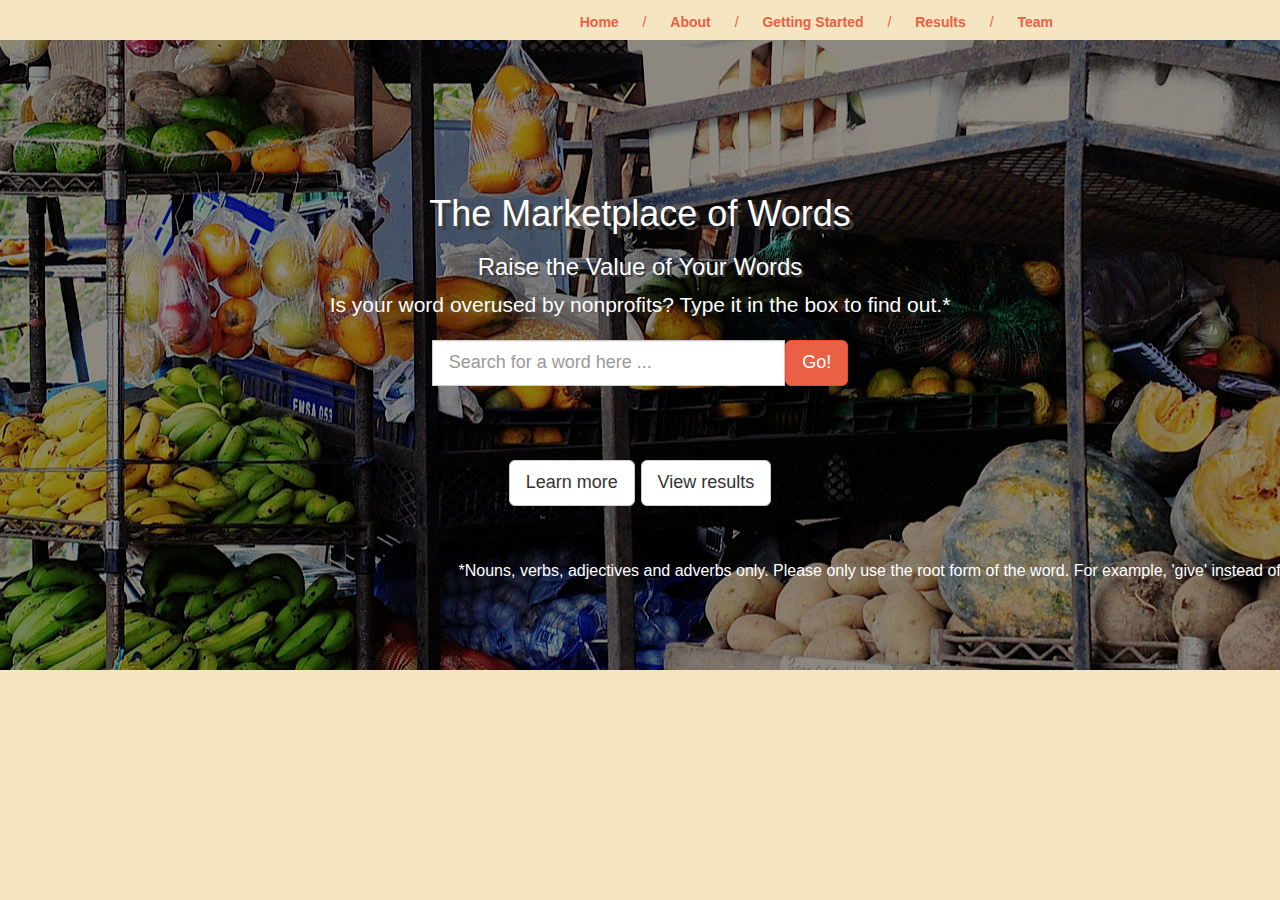
==== commit 25f4cb6e: "Add dividers to main nag" ====
--- a/index.html
+++ b/index.html
@@ -36,11 +36,15 @@
           <div class="inner">
             <ul class="nav masthead-nav">
               <li class="active"><a href="index.html">Home</a></li>
+              <li>/</li>
               <li><a href="about-project.html">About</a>
               </li>
+              <li>/</li>
               <li><a href="getting_started.html">Getting Started</a></li>
+              <li>/</li>
               <li><a href="results.html">Results</a>
               </li>
+              <li>/</li>
               <li><a href="team.html">Team</a>
               </li>
             </ul>
--- a/assets/css/main.css
+++ b/assets/css/main.css
@@ -5783,14 +5783,15 @@
 .site-wrapper {
   display: table;
   width: 100%;
-  min-height: 100%;
+  min-height: 70%;
 }
 
 .image-bg {
   background-image: url("/assets/images/FarmersMarket.jpg");
   background-repeat:no-repeat;
   background-position:center;
-  background-size: cover;
+  position: relative;
+  top: 40px;
 }
 
 div.image-bg {
@@ -5822,14 +5823,15 @@
 }
 .masthead-nav li {
   display: inline-block;
+  color: #ea6045;
+  font-size: 14px;
 }
 .masthead-nav li + li {
   margin-left: 20px;
 }
 .masthead-nav li a {
-  padding-left: 0;
-  padding-right: 0;
-  font-size: 16px;
+  padding: 0;
+  font-size: 14px;
   font-weight: bold;
   border-bottom: 2px solid transparent;
 }
@@ -5837,23 +5839,33 @@
 .masthead-nav li a:hover {
   background-color: transparent;
 }
-
-h1.cover-heading, h3.cover-subheading {
+.masthead-nav {
+  border: 2px solid #f5e5c0;
+  background-color: #f5e5c0;
+  padding-top: 0;
+  padding-bottom: 0;
+  padding-left: 5px;
+  padding-right: 5px;
+}
+h1.cover-heading {
   margin-top: 10px;
-}
+  }
 @media (min-width: 768px) {
   .masthead {
     position: fixed;
     top: 0;
   }
-  .mastfoot {
-    position: fixed;
-    bottom: 0;
-  }
+.mastfoot {
+  position: absolute;
+  top: 490px;
+}
   .masthead-brand {
     float: left;
   }
   .masthead-nav {
+    left: 100px;
+    top: -20px;
+    position: relative;
     float: right;
   }
   .masthead,
@@ -5871,7 +5883,6 @@
 }
 @media (min-width: 992px) {
   .masthead,
-  .mastfoot,
   .cover-container {
     width: 700px;
   }
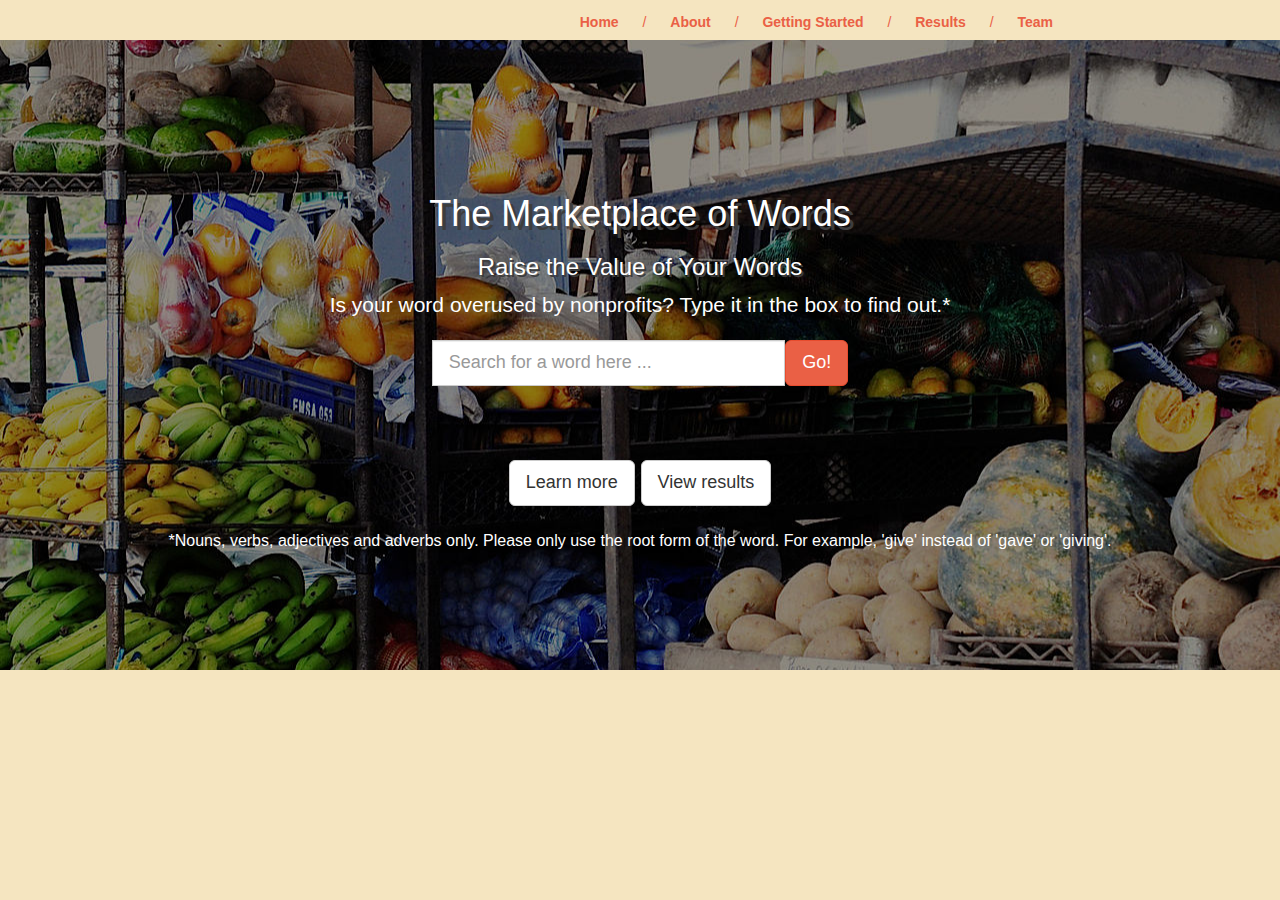
==== commit f4d9341d: "Move Footer out of Inner" ====
--- a/index.html
+++ b/index.html
@@ -61,20 +61,16 @@
 						<a href="results.html" class="btn btn-lg btn-default">View results</a>
           </p>
         </div>
+      </div>
+          <div class="mastfoot">
+          <p>
+            *Nouns, verbs, adjectives and adverbs only. Please only use the root form of the word. For example, 'give' instead of 'gave' or 'giving'.
+          </p>
+      </div>
+    </div>
+</div>
 
-        <div class="mastfoot">
-          <div class="inner">
-            <p>
-              *Nouns, verbs, adjectives and adverbs only. Please only use the root form of the word. For example, 'give' instead of 'gave' or 'giving'.
-            </p>
-          </div>
-        </div>
 
-      </div>
-
-    </div>
-
-  </div>
 
   <!-- Bootstrap core JavaScript
   ================================================== -->
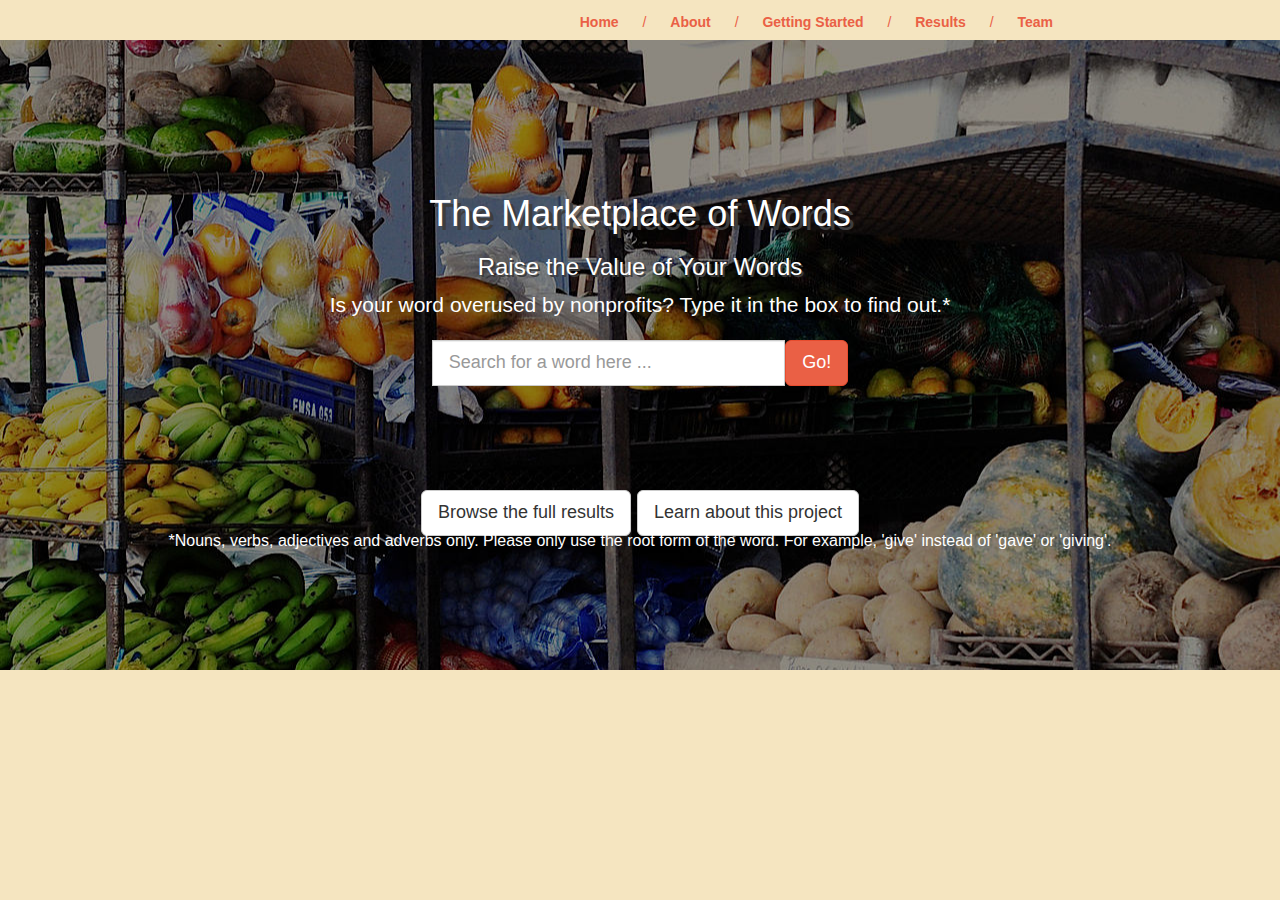
==== commit 36b7fd53: "Adjusted Buttons" ====
--- a/index.html
+++ b/index.html
@@ -56,12 +56,15 @@
           <h3 class="cover-subheading">Raise the Value of Your Words</h3>
           <p class="lead">Is your word overused by nonprofits? Type it in the box to find out.*</p>
           <div id="word-search"></div>
-          <p class="lead">
-            <a href="about-project.html" class="btn btn-lg btn-default">Learn more</a>
-						<a href="results.html" class="btn btn-lg btn-default">View results</a>
-          </p>
+
         </div>
       </div>
+      <div class="main-buttons">
+      <p class="lead">
+        <a href="results.html" class="btn btn-lg btn-default">Browse the full results</a>
+        <a href="about-project.html" class="btn btn-lg btn-default">Learn about this project</a>
+      </p>
+    </div>
           <div class="mastfoot">
           <p>
             *Nouns, verbs, adjectives and adverbs only. Please only use the root form of the word. For example, 'give' instead of 'gave' or 'giving'.
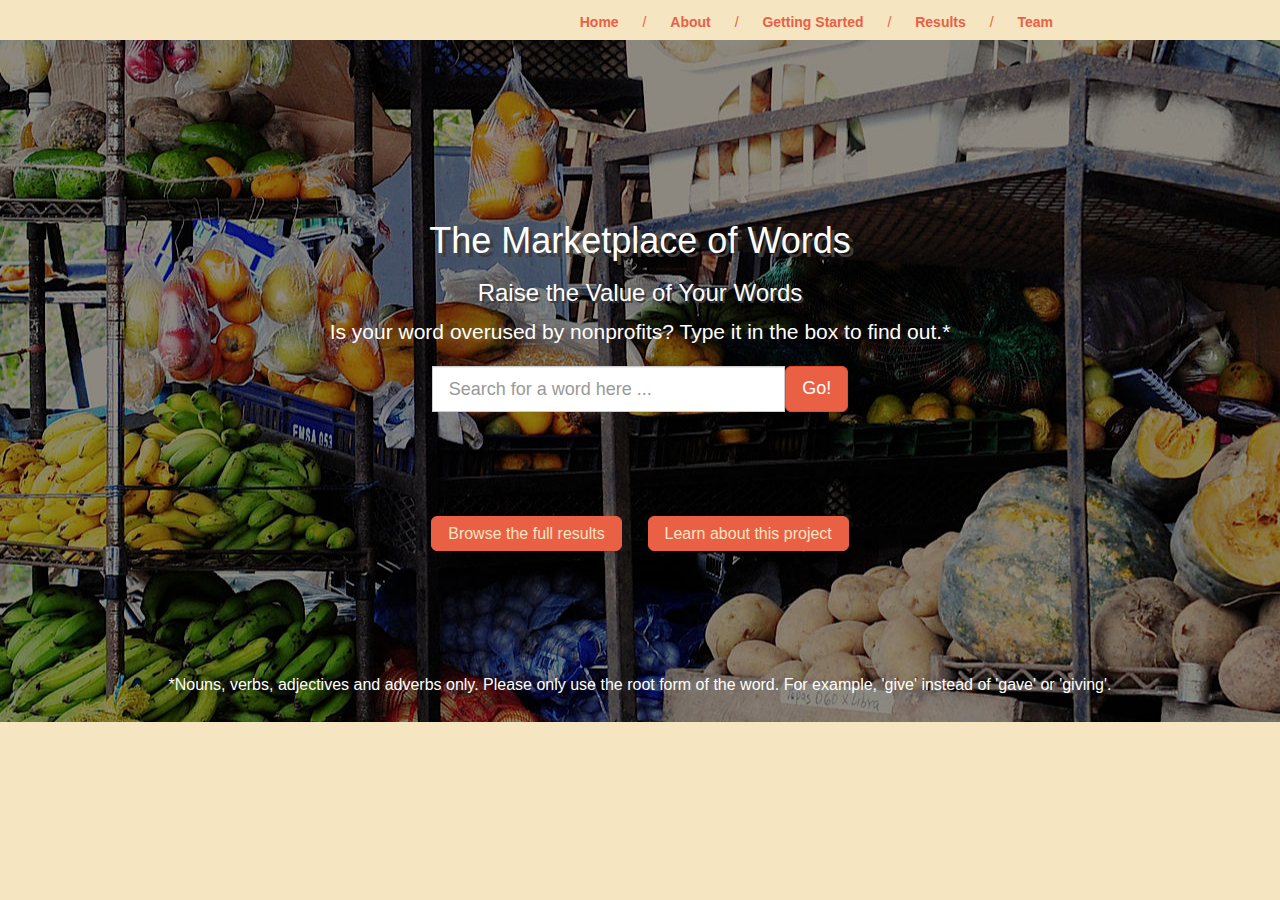
==== commit d2453ad5: "Add Font Awesome Style Sheet" ====
--- a/index.html
+++ b/index.html
@@ -10,6 +10,7 @@
 
   <!-- Bootstrap core CSS -->
   <link href="/assets/css/main.css" rel="stylesheet">
+  <link href="//maxcdn.bootstrapcdn.com/font-awesome/4.1.0/css/font-awesome.min.css" rel="stylesheet">
 
   <!-- HTML5 shim and Respond.js IE8 support of HTML5 elements and media queries -->
   <!--[if lt IE 9]>
--- a/assets/css/main.css
+++ b/assets/css/main.css
@@ -2032,18 +2032,18 @@
   box-shadow: none;
 }
 .btn-default {
-  color: #333333;
-  background-color: #ffffff;
-  border-color: #cccccc;
+  color: #f5e5c0;
+  background-color: #ea6045;
+  border-color: #ea6045;
 }
 .btn-default:hover,
 .btn-default:focus,
 .btn-default:active,
 .btn-default.active,
 .open .dropdown-toggle.btn-default {
-  color: #333333;
-  background-color: #ebebeb;
-  border-color: #adadad;
+  color: #f5e5c0;
+  background-color: #EC4321;
+  border-color: #EC4321;
 }
 .btn-default:active,
 .btn-default.active,
@@ -2312,10 +2312,12 @@
 }
 .btn-lg,
 .btn-group-lg > .btn {
-  padding: 10px 16px;
-  font-size: 18px;
+  padding: 6px 16px;
+  font-size: 16px;
   line-height: 1.33;
   border-radius: 6px;
+  margin-left: 10px;
+  margin-right: 10px;
 }
 .btn-sm,
 .btn-group-sm > .btn {
@@ -3645,6 +3647,14 @@
   .navbar-header {
     float: left;
   }
+.navbar-header a {
+    color: #f8ca4d;
+  }
+.navbar-header:hover a,
+.navbar-header:focus a{
+  color: #fce7af;
+  text-decoration: none;
+}
 }
 .navbar-collapse {
   max-height: 340px;
@@ -3805,7 +3815,7 @@
 }
 @media (min-width: 768px) {
   .navbar-nav {
-    float: left;
+    float: right;
     margin: 0;
   }
   .navbar-nav > li {
@@ -5791,6 +5801,7 @@
   background-repeat:no-repeat;
   background-position:center;
   position: relative;
+  height: 682px;
   top: 40px;
 }
 
@@ -5848,7 +5859,7 @@
   padding-right: 5px;
 }
 h1.cover-heading {
-  margin-top: 10px;
+  margin-top: 0;
   }
 @media (min-width: 768px) {
   .masthead {
@@ -5857,7 +5868,7 @@
   }
 .mastfoot {
   position: absolute;
-  top: 490px;
+  bottom: 15px;
 }
   .masthead-brand {
     float: left;
@@ -5901,3 +5912,12 @@
 .navbar-inverse .navbar-brand:hover, .navbar-inverse .navbar-brand:focus {
   color: #f8ca4d;
 }
+.main-buttons {
+  display: inline;
+}
+.connect {
+  display: inline-block;
+  position: absolute;
+  bottom: 5px;
+  right: 5px;
+}
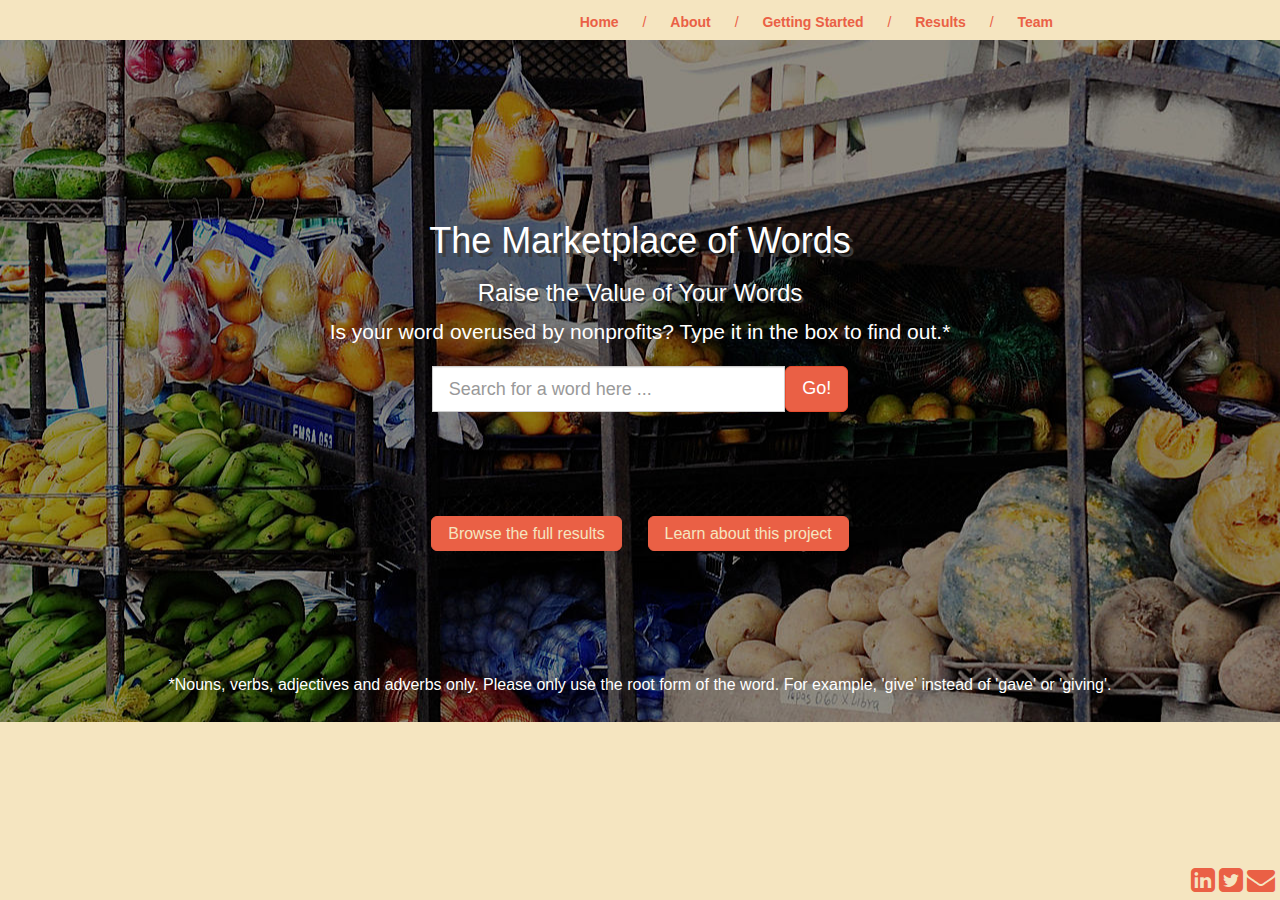
==== commit 14a65069: "Add Footer Connect Buttons" ====
--- a/index.html
+++ b/index.html
@@ -73,6 +73,11 @@
       </div>
     </div>
 </div>
+<div class="connect">
+  <a href="http://www.linkedin.com/in/tsrebro/"><i class="fa fa-linkedin-square fa-2x"></i></a>
+  <a href="http://www.twitter.com/poet_tess"><i class="fa fa-twitter-square fa-2x"></i></a>
+  <a href="mailto:t.srebro@gmail.com"><i class="fa fa-envelope fa-2x"></i></a>
+</div>
 
 
 
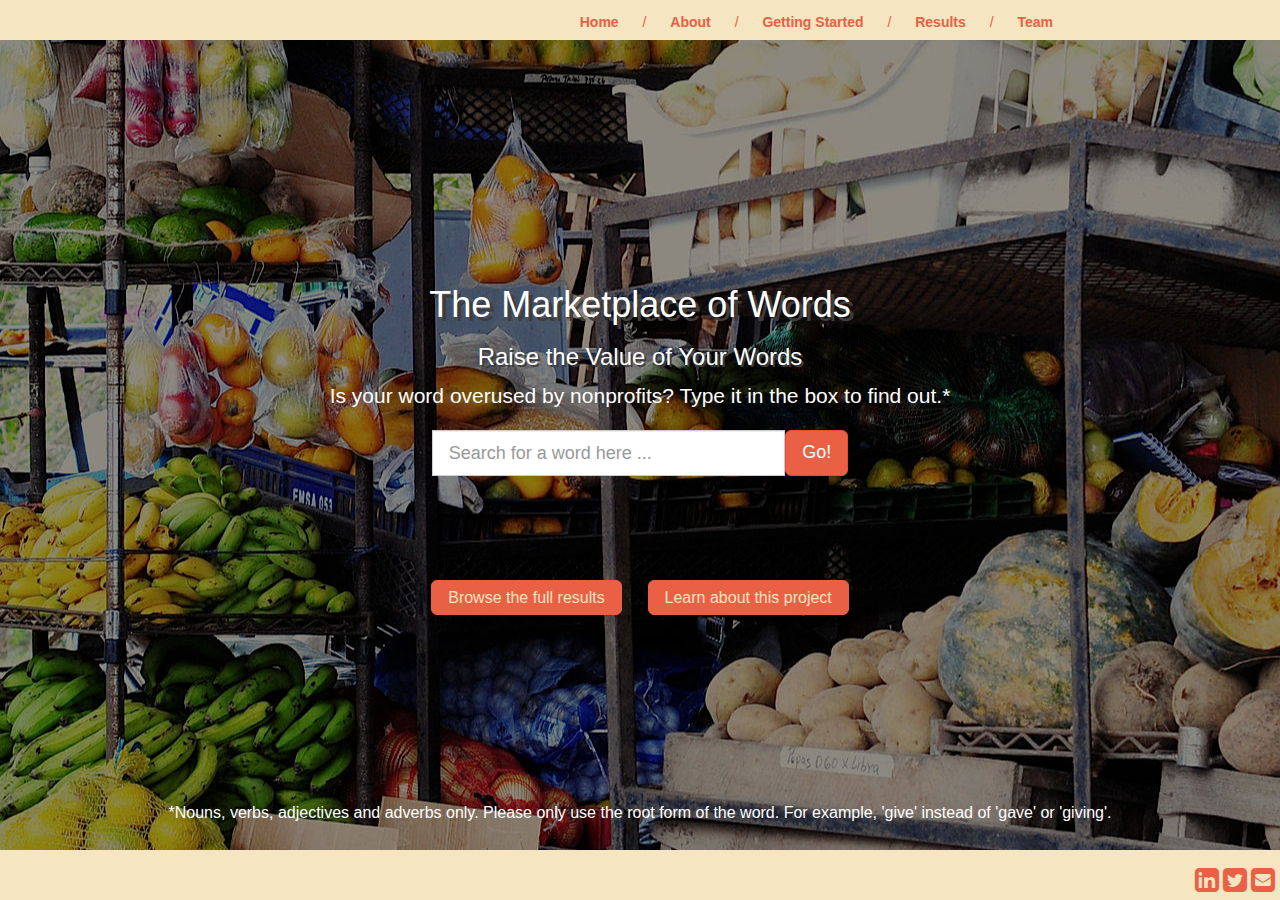
==== commit a5e20113: "Change envelope button to square" ====
--- a/index.html
+++ b/index.html
@@ -57,7 +57,6 @@
           <h3 class="cover-subheading">Raise the Value of Your Words</h3>
           <p class="lead">Is your word overused by nonprofits? Type it in the box to find out.*</p>
           <div id="word-search"></div>
-
         </div>
       </div>
       <div class="main-buttons">
@@ -66,7 +65,7 @@
         <a href="about-project.html" class="btn btn-lg btn-default">Learn about this project</a>
       </p>
     </div>
-          <div class="mastfoot">
+      <div class="mastfoot">
           <p>
             *Nouns, verbs, adjectives and adverbs only. Please only use the root form of the word. For example, 'give' instead of 'gave' or 'giving'.
           </p>
@@ -76,7 +75,7 @@
 <div class="connect">
   <a href="http://www.linkedin.com/in/tsrebro/"><i class="fa fa-linkedin-square fa-2x"></i></a>
   <a href="http://www.twitter.com/poet_tess"><i class="fa fa-twitter-square fa-2x"></i></a>
-  <a href="mailto:t.srebro@gmail.com"><i class="fa fa-envelope fa-2x"></i></a>
+  <a href="mailto:t.srebro@gmail.com"><i class="fa fa-envelope-square fa-2x"></i></a>
 </div>
 
 
--- a/assets/css/main.css
+++ b/assets/css/main.css
@@ -5801,7 +5801,7 @@
   background-repeat:no-repeat;
   background-position:center;
   position: relative;
-  height: 682px;
+  height: 90%;
   top: 40px;
 }
 
